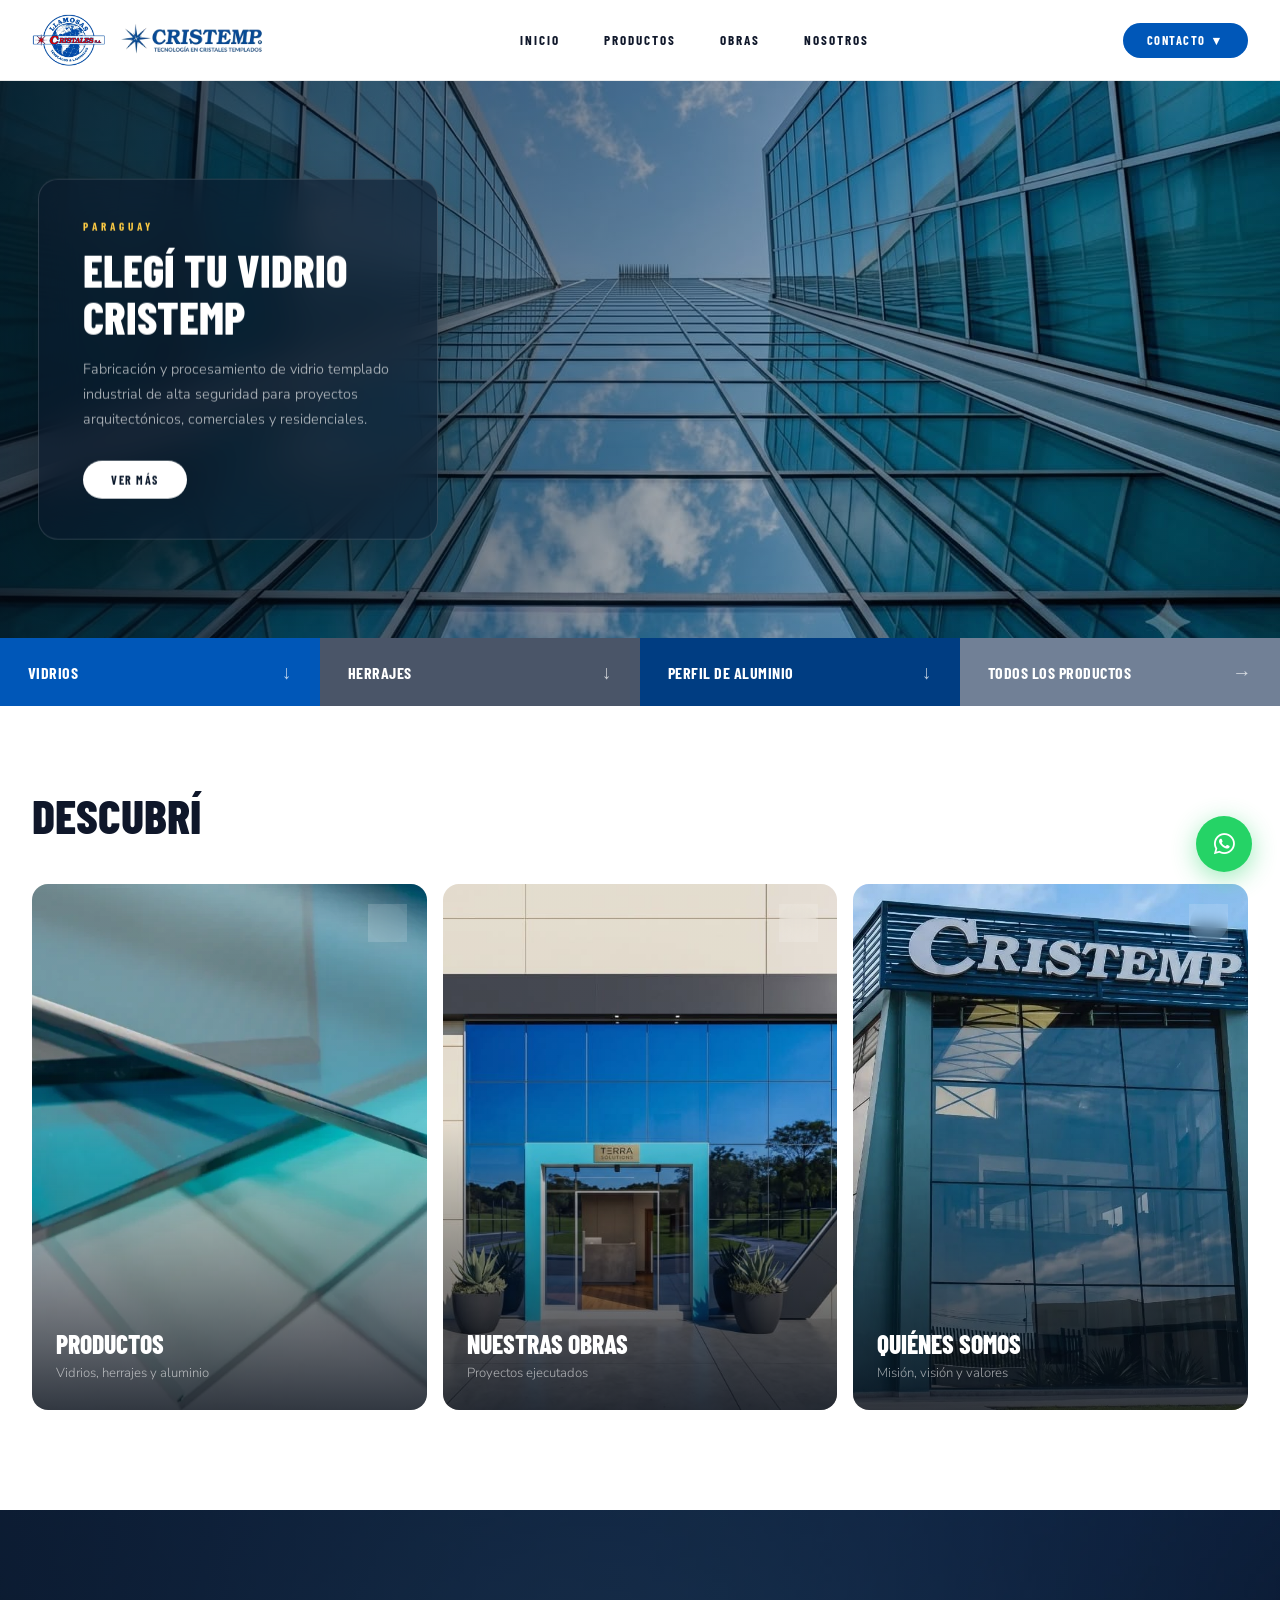
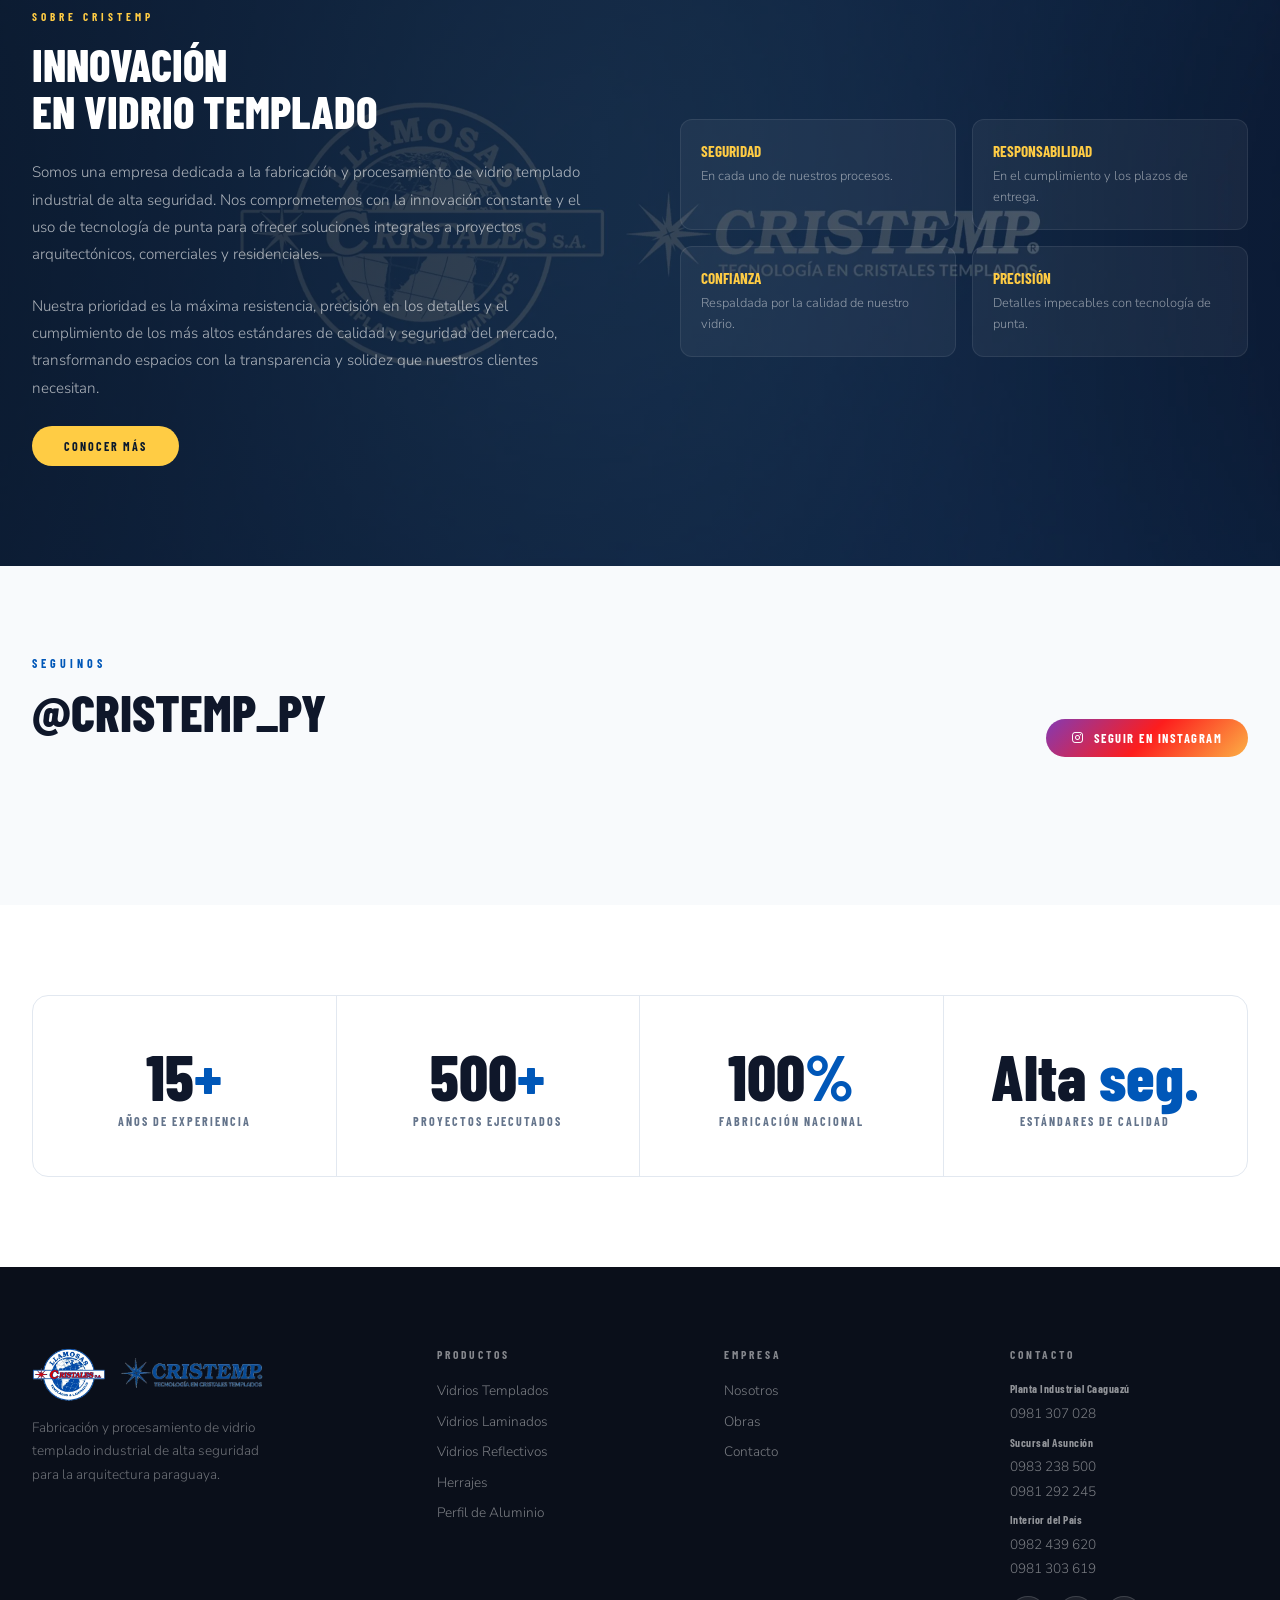
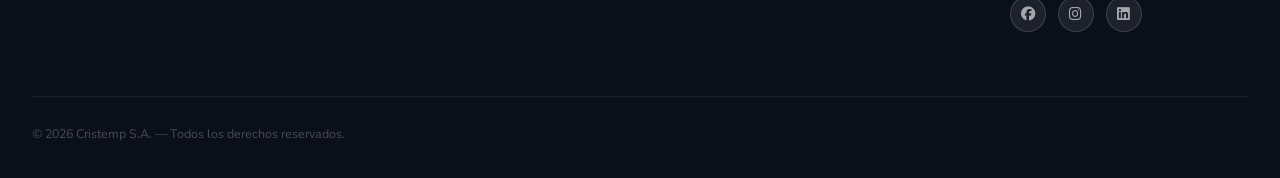
==== index.html @ 3cf850e7 "optimizacion del SEO y mejoras en la estructura del sitio web. Se han agregado archivos robots.txt y" ====
<!DOCTYPE html>
<html lang="es">

<head>
  <meta charset="UTF-8">
  <meta name="viewport" content="width=device-width, initial-scale=1.0">
  <title>Cristemp | Fábrica de Vidrio Templado en Paraguay</title>

  <!-- ═══ SEO BÁSICO ═══ -->
  <meta name="description" content="Cristemp fabrica y procesa vidrio templado industrial de alta seguridad en Paraguay. Vidrios, herrajes y perfiles de aluminio para proyectos arquitectónicos, comerciales y residenciales. Planta en Caaguazú y sucursal en Asunción.">
  <meta name="keywords" content="vidrio templado, cristales templados, vidrio de seguridad, herrajes para vidrio, perfil de aluminio, Cristemp, Caaguazú, Asunción, Paraguay">
  <meta name="author" content="Cristemp S.A.">
  <link rel="canonical" href="https://cristemp.com.py/index.html">

  <!-- ═══ OPEN GRAPH (Facebook, WhatsApp, LinkedIn) ═══ -->
  <meta property="og:type" content="website">
  <meta property="og:site_name" content="Cristemp">
  <meta property="og:title" content="Cristemp | Fábrica de Vidrio Templado en Paraguay">
  <meta property="og:description" content="Fabricación y procesamiento de vidrio templado industrial de alta seguridad para proyectos arquitectónicos, comerciales y residenciales.">
  <meta property="og:image" content="https://cristemp.com.py/images/indexCard.jpeg">
  <meta property="og:url" content="https://cristemp.com.py/index.html">
  <meta property="og:locale" content="es_PY">

  <!-- ═══ TWITTER CARD ═══ -->
  <meta name="twitter:card" content="summary_large_image">
  <meta name="twitter:title" content="Cristemp | Fábrica de Vidrio Templado en Paraguay">
  <meta name="twitter:description" content="Fabricación y procesamiento de vidrio templado industrial de alta seguridad para proyectos arquitectónicos, comerciales y residenciales.">
  <meta name="twitter:image" content="https://cristemp.com.py/images/indexCard.jpeg">

  <link rel="preconnect" href="https://fonts.googleapis.com">
  <link rel="preconnect" href="https://fonts.gstatic.com" crossorigin>
  <link
    href="https://fonts.googleapis.com/css2?family=Barlow+Condensed:wght@300;400;600;700;800&family=Nunito+Sans:wght@300;400;600&display=swap"
    rel="stylesheet">
  <link rel="stylesheet" href="css/styles.css">
  <link rel="stylesheet" href="https://cdnjs.cloudflare.com/ajax/libs/font-awesome/6.5.1/css/all.min.css">

  <link rel="icon" type="image/webp" href="images/logoOriginal.webp">

  <!-- ═══ SCHEMA.ORG — LocalBusiness ═══ -->
  <script type="application/ld+json">
  {
    "@context": "https://schema.org",
    "@type": "LocalBusiness",
    "name": "Cristemp",
    "alternateName": "Llamosas Cristales S.A.",
    "description": "Fabricación y procesamiento de vidrio templado industrial de alta seguridad para proyectos arquitectónicos, comerciales y residenciales.",
    "image": "https://cristemp.com.py/images/logoOriginal.webp",
    "url": "https://cristemp.com.py/index.html",
    "telephone": "+595981307028",
    "email": "llamosascristales@outlook.com",
    "address": {
      "@type": "PostalAddress",
      "addressLocality": "Caaguazú",
      "addressCountry": "PY"
    },
    "areaServed": "PY",
    "sameAs": [
      "https://www.facebook.com/share/1bWRRLYzb1/?mibextid=wwXlfr",
      "https://www.instagram.com/cristemp_py",
      "https://www.linkedin.com/company/cristemp/"
    ]
  }
  </script>
</head>

<body>

  <!-- ════ HEADER ════ -->
  <header class="header">
    <div class="header__inner">

      <div class="header__logos">
        <a href="index.html" class="header__logo-link">
          <img src="images/llamosas.webp" alt="Logo Cristemp Principal" class="header__logo-img">
        </a>
        <a href="index.html" class="header__logo-link">
          <img src="images/cristemp.webp" alt="Logo Cristemp Secundario" class="header__logo-img">
        </a>
      </div>

      <nav>
        <button class="nav__toggle" aria-label="Abrir menú" aria-expanded="false">☰</button>
        <ul class="nav__list">
          <li><a href="index.html" class="nav__link">Inicio</a></li>
          <li><a href="productos.html" class="nav__link">Productos</a></li>
          <li><a href="obras.html" class="nav__link">Obras</a></li>
          <li><a href="nosotros.html" class="nav__link">Nosotros</a></li>
        </ul>
      </nav>
      <div class="header__contact-group">
        <!-- Botón principal o contenedor -->
        <button class="nav__cta">Contacto ▼</button>

        <!-- Lista desplegable oculta -->
                <div class="nav__contact-dropdown nav__contact-dropdown--grouped">
          <span class="nav__contact-group-label">Planta Industrial Caaguazú</span>
          <a href="https://wa.me/595981307028?text=Hola,%20me%20pongo%20en%20contacto%20a%20trav%C3%A9s%20de%20la%20p%C3%A1gina%20web."
            target="_blank" rel="noopener">
            <i class="fab fa-whatsapp"></i> 0981 307 028
          </a>

          <span class="nav__contact-group-label">Sucursal Asunción</span>
          <a href="https://wa.me/595983238500?text=Hola,%20me%20pongo%20en%20contacto%20a%20trav%C3%A9s%20de%20la%20p%C3%A1gina%20web."
            target="_blank" rel="noopener">
            <i class="fab fa-whatsapp"></i> 0983 238 500
          </a>
          <a href="https://wa.me/595981292245?text=Hola,%20me%20pongo%20en%20contacto%20a%20trav%C3%A9s%20de%20la%20p%C3%A1gina%20web."
            target="_blank" rel="noopener">
            <i class="fab fa-whatsapp"></i> 0981 292 245
          </a>

          <span class="nav__contact-group-label">Interior del País</span>
          <a href="https://wa.me/595982439620?text=Hola,%20me%20pongo%20en%20contacto%20a%20trav%C3%A9s%20de%20la%20p%C3%A1gina%20web."
            target="_blank" rel="noopener">
            <i class="fab fa-whatsapp"></i> 0982 439 620
          </a>
          <a href="https://wa.me/595981303619?text=Hola,%20me%20pongo%20en%20contacto%20a%20trav%C3%A9s%20de%20la%20p%C3%A1gina%20web."
            target="_blank" rel="noopener">
            <i class="fab fa-whatsapp"></i> 0981 303 619
          </a>
        </div>
      </div>
    </div>
  </header>

  <!-- ════ HERO ════ -->
  <section class="hero hero--static">

    <div class="hero__picture hero__picture--desktop"
      style="background-image:url('images/indexCard.jpeg');">
    </div>
    <div class="hero__picture hero__picture--mobile" style="background-image:url('imagesObras/obras5.webp');"></div>
    <div class="hero__slide-overlay"></div>

    <!-- Card glassmorphism (solo desktop) -->
    <div class="hero__card">
      <span class="hero__card-label">Paraguay</span>
      <h1 class="hero__card-title">Elegí tu vidrio<br>Cristemp</h1>
      <p class="hero__card-desc">Fabricación y procesamiento de vidrio templado industrial de alta seguridad para
        proyectos arquitectónicos, comerciales y residenciales.</p>
      <div class="hero__card-actions">
        <a href="productos.html" class="hero__card-btn">Ver más</a>
      </div>
    </div>

    <!-- Contenido mobile: texto directo sobre la imagen, sin card -->
    <div class="hero__mobile-content">
      <span class="hero__mobile-label">Paraguay</span>
      <h1 class="hero__mobile-title">Elegí tu vidrio<br>Cristemp</h1>
      <a href="productos.html" class="hero__mobile-btn">Ver más</a>
    </div>

  </section>

  <!-- ════ BARRA DE CATEGORÍAS ════ -->
  <div class="cat-bar">
    <a href="productos.html#vidrios" class="cat-bar__item">
      <span>Vidrios</span>
      <span class="cat-bar__arrow">&#8595;</span>
    </a>
    <a href="productos.html#herrajes" class="cat-bar__item">
      <span>Herrajes</span>
      <span class="cat-bar__arrow">&#8595;</span>
    </a>
    <a href="productos.html#aluminio" class="cat-bar__item">
      <span>Perfil de Aluminio</span>
      <span class="cat-bar__arrow">&#8595;</span>
    </a>
    <a href="productos.html" class="cat-bar__item">
      <span>Todos los productos</span>
      <span class="cat-bar__arrow">&#8594;</span>
    </a>
  </div>

  <!-- ════ DESCUBRÍ ════ -->
  <section class="discover">
    <h2 class="discover__heading">Descubrí</h2>
    <div class="discover__grid">

      <a href="productos.html" class="disc-card">
        <img class="disc-card__img" src="images/productosIndex.webp" alt="Productos Cristemp" loading="lazy">
        <div class="disc-card__overlay"></div>
        <div class="disc-card__icon">↗</div>
        <div class="disc-card__body">
          <div class="disc-card__name">Productos</div>
          <div class="disc-card__sub">Vidrios, herrajes y aluminio</div>
        </div>
      </a>

      <a href="obras.html" class="disc-card">
        <img class="disc-card__img" src="images/obrasIndex.jpeg" alt="Obras ejecutadas Cristemp" loading="lazy">
        <div class="disc-card__overlay"></div>
        <div class="disc-card__icon">↗</div>
        <div class="disc-card__body">
          <div class="disc-card__name">Nuestras obras</div>
          <div class="disc-card__sub">Proyectos ejecutados</div>
        </div>
      </a>

      <a href="nosotros.html" class="disc-card">
        <img class="disc-card__img" src="images/quienesSomosIndex.jpeg" alt="Quiénes somos Cristemp" loading="lazy">
        <div class="disc-card__overlay"></div>
        <div class="disc-card__icon">↗</div>
        <div class="disc-card__body">
          <div class="disc-card__name">Quiénes somos</div>
          <div class="disc-card__sub">Misión, visión y valores</div>
        </div>
      </a>

    </div>
  </section>

  <!-- ════ QUIÉNES SOMOS ════ -->
  <section class="about-strip">
    <div class="about-strip__bg"></div>
    <div class="about-strip__overlay"></div>
    <div class="about-strip__inner">

      <div>
        <p class="about-strip__label">Sobre Cristemp</p>
        <h2 class="about-strip__title">Innovación<br>en vidrio templado</h2>
        <p class="about-strip__text">Somos una empresa dedicada a la fabricación y procesamiento de vidrio templado
          industrial de alta seguridad. Nos comprometemos con la innovación constante y el uso de tecnología de punta
          para ofrecer soluciones integrales a proyectos arquitectónicos, comerciales y residenciales.</p>
        <p class="about-strip__text">Nuestra prioridad es la máxima resistencia, precisión en los detalles y el
          cumplimiento de los más altos estándares de calidad y seguridad del mercado, transformando espacios con la
          transparencia y solidez que nuestros clientes necesitan.</p>
        <a href="nosotros.html" class="about-strip__btn">Conocer más</a>
      </div>

      <div class="about-strip__values">
        <div class="about-val">
          <div class="about-val__title">Seguridad</div>
          <div class="about-val__desc">En cada uno de nuestros procesos.</div>
        </div>
        <div class="about-val">
          <div class="about-val__title">Responsabilidad</div>
          <div class="about-val__desc">En el cumplimiento y los plazos de entrega.</div>
        </div>
        <div class="about-val">
          <div class="about-val__title">Confianza</div>
          <div class="about-val__desc">Respaldada por la calidad de nuestro vidrio.</div>
        </div>
        <div class="about-val">
          <div class="about-val__title">Precisión</div>
          <div class="about-val__desc">Detalles impecables con tecnología de punta.</div>
        </div>
      </div>

    </div>
  </section>

  <!-- ════ INSTAGRAM ════ -->
  <section class="instagram-section">
    <div class="instagram-section__header">
      <div>
        <p class="section-label">Seguinos</p>
        <h2 class="section-title">@cristemp_py</h2>
      </div>
      <a href="https://www.instagram.com/cristemp_py" target="_blank" rel="noopener" class="instagram-section__follow">
        <i class="fab fa-instagram"></i> Seguir en Instagram
      </a>
    </div>
    <div class="instagram-widget">
<behold-widget feed-id="w7SQbqYNaU3V6V3nKkkh"></behold-widget>
<script>
  (() => {
    if(window.__bhldScript)return;window.__bhldScript=true;
    const d=document,s=d.createElement("script");s.type="module";
    s.src="https://w.behold.so/widget.js";setTimeout(()=>{d.head.append(s);},0);
  })();
</script>
    </div>
  </section>

  <!-- ════ STATS ════ -->
  <section class="stats">
    <div class="stats__inner">
      <div class="stats__grid">
        <div class="stat-item">
          <div class="stat-item__num">15<span>+</span></div>
          <div class="stat-item__label">Años de experiencia</div>
        </div>
        <div class="stat-item">
          <div class="stat-item__num">500<span>+</span></div>
          <div class="stat-item__label">Proyectos ejecutados</div>
        </div>
        <div class="stat-item">
          <div class="stat-item__num">100<span>%</span></div>
          <div class="stat-item__label">Fabricación nacional</div>
        </div>
        <div class="stat-item">
          <div class="stat-item__num">Alta<span> seg.</span></div>
          <div class="stat-item__label">Estándares de calidad</div>
        </div>
      </div>
    </div>
  </section>

  <!-- ════ FOOTER ════ -->
  <footer class="footer">
    <div class="container">
      <div class="footer__top">
        <div class="footer__brand">
          <!-- LOGOS AGREGADOS Y TEXTO ANTERIOR ELIMINADO -->
          <div class="footer__logos">
            <a href="index.html" class="header__logo-link">
              <img src="images/llamosas.webp" alt="Logo Cristemp Principal" class="header__logo-img">
            </a>
            <a href="index.html" class="header__logo-link">
              <img src="images/cristemp.webp" alt="Logo Cristemp Secundario" class="header__logo-img">
            </a>
          </div>
          <p class="footer__brand-desc">Fabricación y procesamiento de vidrio templado industrial de alta seguridad para
            la arquitectura paraguaya.</p>
        </div>
        <div class="footer__col">
          <div class="footer__col-title">Productos</div>
          <ul>
            <li><a href="productos.html#vidrios">Vidrios Templados</a></li>
            <li><a href="productos.html#vidrios">Vidrios Laminados</a></li>
            <li><a href="productos.html#vidrios">Vidrios Reflectivos</a></li>
            <li><a href="productos.html#herrajes">Herrajes</a></li>
            <li><a href="productos.html#aluminio">Perfil de Aluminio</a></li>
          </ul>
        </div>
        <div class="footer__col">
          <div class="footer__col-title">Empresa</div>
          <ul>
            <li><a href="nosotros.html">Nosotros</a></li>
            <li><a href="obras.html">Obras</a></li>
            <li><a href="nosotros.html#contacto">Contacto</a></li>
          </ul>
        </div>
        <div class="footer__col">
                    <div class="footer__col-title">Contacto</div>
          <ul class="footer__contact-list">
            <li class="footer__contact-group">
              <span class="footer__contact-label">Planta Industrial Caaguazú</span>
              <a href="https://wa.me/595981307028?text=Hola,%20me%20pongo%20en%20contacto%20a%20trav%C3%A9s%20de%20la%20p%C3%A1gina%20web.%20Quisiera%20recibir%20m%C3%A1s%20informaci%C3%B3n%20sobre%20sus%20productos%20y%20servicios%20de%20vidrios%20templados"
                target="_blank" rel="noopener">0981 307 028</a>
            </li>
            <li class="footer__contact-group">
              <span class="footer__contact-label">Sucursal Asunción</span>
              <a href="https://wa.me/595983238500?text=Hola,%20me%20pongo%20en%20contacto%20a%20trav%C3%A9s%20de%20la%20p%C3%A1gina%20web.%20Quisiera%20recibir%20m%C3%A1s%20informaci%C3%B3n%20sobre%20sus%20productos%20y%20servicios%20de%20vidrios%20templados"
                target="_blank" rel="noopener">0983 238 500</a>
              <a href="https://wa.me/595981292245?text=Hola,%20me%20pongo%20en%20contacto%20a%20trav%C3%A9s%20de%20la%20p%C3%A1gina%20web.%20Quisiera%20recibir%20m%C3%A1s%20informaci%C3%B3n%20sobre%20sus%20productos%20y%20servicios%20de%20vidrios%20templados"
                target="_blank" rel="noopener">0981 292 245</a>
            </li>
            <li class="footer__contact-group">
              <span class="footer__contact-label">Interior del País</span>
              <a href="https://wa.me/595982439620?text=Hola,%20me%20pongo%20en%20contacto%20a%20trav%C3%A9s%20de%20la%20p%C3%A1gina%20web.%20Quisiera%20recibir%20m%C3%A1s%20informaci%C3%B3n%20sobre%20sus%20productos%20y%20servicios%20de%20vidrios%20templados"
                target="_blank" rel="noopener">0982 439 620</a>
              <a href="https://wa.me/595981303619?text=Hola,%20me%20pongo%20en%20contacto%20a%20trav%C3%A9s%20de%20la%20p%C3%A1gina%20web.%20Quisiera%20recibir%20m%C3%A1s%20informaci%C3%B3n%20sobre%20sus%20productos%20y%20servicios%20de%20vidrios%20templados"
                target="_blank" rel="noopener">0981 303 619</a>
            </li>
          </ul>

          <div class="footer__social">
            <a href="https://www.facebook.com/share/1bWRRLYzb1/?mibextid=wwXlfr" target="_blank" rel="noopener"
              class="social-icon">
              <i class="fab fa-facebook"></i>
            </a>
            <a href="https://www.instagram.com/cristemp_py?igsh=cDNnd2t2dG1pcGU3" target="_blank" rel="noopener"
              class="social-icon">
              <i class="fab fa-instagram"></i>
            </a>
            <a href="https://www.linkedin.com/company/cristemp/" target="_blank" rel="noopener" class="social-icon">
              <i class="fab fa-linkedin"></i>
            </a>
          </div>
        </div> <!-- CORREGIDO: Cierre correcto de footer__col -->
      </div> <!-- cierra footer__top -->
      <div class="footer__bottom">
        <span class="footer__copy">&copy; 2026 Cristemp S.A. — Todos los derechos reservados.</span>
      </div>
    </div>
  </footer>

  <a href="https://wa.me/595983109933?text=Hola,%20me%20pongo%20en%20contacto%20a%20trav%C3%A9s%20de%20la%20p%C3%A1gina%20web.%20Quisiera%20recibir%20m%C3%A1s%20informaci%C3%B3n%20sobre%20sus%20productos%20y%20servicios%20de%20vidrios%20templados"
    class="wa-float" target="_blank" rel="noopener" aria-label="Contactar por WhatsApp">
    <i class="fab fa-whatsapp"></i>
  </a>

  <script src="main.js"></script>
</body>

</html>
---- css/styles.css ----
/* ═══════════════════════════════════════════
   CRISTEMP — DESIGN TOKENS
═══════════════════════════════════════════ */
@import url('https://fonts.googleapis.com/css2?family=Barlow+Condensed:wght@300;400;600;700;800&family=Nunito+Sans:wght@300;400;600&display=swap');

:root {
  --blue: #0057B8;
  --blue-dark: #003d82;
  --blue-deep: #0b192c;
  --blue-light: #f0f5fa;
  --blue-mid: #bcd2ee;
  --red: #CC1B1B;
  --gold: #ffcc44;
  --white: #ffffff;
  --off-white: #f8fafc;
  --gray-50: #f1f5f9;
  --gray-100: #e2e8f0;
  --gray-300: #cbd5e1;
  --gray-500: #64748b;
  --gray-700: #334155;
  --ink: #0f172a;
  --f-display: 'Barlow Condensed', sans-serif;
  --f-body: 'Nunito Sans', sans-serif;
  --text-dark: #0f172a;
  --text-muted: #64748b;
  --bg-canvas: #f8fafc;
  --radius: 8px;
  --radius-lg: 16px;
  --shadow-sm: 0 2px 8px rgba(15, 23, 42, 0.04);
  --shadow-md: 0 8px 24px rgba(11, 25, 44, 0.08);
  --shadow-lg: 0 16px 48px rgba(11, 25, 44, 0.14);
  --transition: all 0.4s cubic-bezier(0.4, 0, 0.2, 1);
  --ease: cubic-bezier(0.4, 0, 0.2, 1);
  --max-w: 1400px;
  --glass-bg: rgba(11, 25, 44, 0.60);
  --glass-border: rgba(255, 255, 255, 0.15);
}

/* ═══════════════════════════════════════════
   RESET
═══════════════════════════════════════════ */
*,
*::before,
*::after {
  margin: 0;
  padding: 0;
  box-sizing: border-box;
}

html {
  scroll-behavior: smooth;
}

body {
  font-family: var(--f-body);
  color: var(--text-muted);
  background-color: var(--bg-canvas);
  -webkit-font-smoothing: antialiased;
  padding-top: 80px;
}

img {
  display: block;
  max-width: 100%;
}

a {
  text-decoration: none;
  color: inherit;
}

/* ═══════════════════════════════════════════
   LAYOUT
═══════════════════════════════════════════ */
.container {
  max-width: var(--max-w);
  margin: 0 auto;
  padding: 0 32px;
}

/* ═══════════════════════════════════════════
   HEADER
═══════════════════════════════════════════ */
.header {
  position: fixed;
  top: 0;
  left: 0;
  width: 100%;
  z-index: 1000;
  background: rgba(255, 255, 255, 0.94);
  backdrop-filter: blur(16px);
  -webkit-backdrop-filter: blur(16px);
  border-bottom: 1px solid rgba(0, 0, 0, 0.06);
  transition: var(--transition);
}

.header__inner {
  display: flex;
  align-items: center;
  justify-content: space-between;
  height: 80px;
  max-width: var(--max-w);
  margin: 0 auto;
  padding: 0 32px;
}

.header__logo {
  font-family: var(--f-display);
  font-size: 1.5rem;
  font-weight: 800;
  letter-spacing: 5px;
  color: var(--text-dark);
  text-transform: uppercase;
}

.header__logos {
  display: flex;
  align-items: center;
  gap: 15px;
}

.header__logo-img {
  max-height: 55px;
  width: auto;
  display: block;
}

.header__logo-link {
  display: inline-block;
  transition: opacity 0.3s ease;
}

.header__logo-link:hover {
  opacity: 0.8;
}

/* Nav links */
.nav__list {
  display: flex;
  gap: 44px;
  list-style: none;
}

.nav__link {
  font-family: var(--f-display);
  font-size: 0.82rem;
  font-weight: 700;
  letter-spacing: 2px;
  text-transform: uppercase;
  color: var(--text-dark);
  position: relative;
  padding-bottom: 4px;
  transition: color 0.2s;
}

.nav__link::after {
  content: '';
  position: absolute;
  bottom: 0;
  left: 0;
  width: 0;
  height: 2px;
  background: var(--blue);
  transition: width 0.35s var(--ease);
}

.nav__link:hover::after,
.nav__link--active::after {
  width: 100%;
}

.nav__link:hover {
  color: var(--blue);
}

/* CTA button */
.nav__cta {
  font-family: var(--f-display);
  font-size: 0.78rem;
  font-weight: 700;
  letter-spacing: 1.5px;
  text-transform: uppercase;
  color: var(--white);
  background: var(--blue);
  padding: 10px 24px;
  border-radius: 30px;
  transition: var(--transition);
  cursor: pointer;
  border: none;
}

.nav__cta:hover {
  background: var(--blue-dark);
  transform: translateY(-1px);
}

/* Dropdown contacto */
.header__contact-group {
  position: relative;
  display: inline-block;
}

.nav__contact-dropdown {
  display: none;
  position: absolute;
  top: calc(100% + 8px);
  right: 0;
  background: var(--white);
  border: 1px solid var(--gray-100);
  border-radius: 10px;
  box-shadow: 0 8px 24px rgba(0, 0, 0, 0.12);
  min-width: 220px;
  overflow: hidden;
  z-index: 200;
}

.header__contact-group.is-open .nav__contact-dropdown {
  display: flex;
  flex-direction: column;
}

.header__contact-group:hover .nav__contact-dropdown {
  display: flex;
  flex-direction: column;
}

.nav__contact-dropdown a {
  display: block;
  padding: 14px 20px;
  font-family: var(--f-display);
  font-size: 0.82rem;
  font-weight: 700;
  color: var(--text-dark);
  border-bottom: 1px solid var(--gray-50);
  transition: background 0.2s, color 0.2s;
}

.nav__contact-dropdown a:last-child {
  border-bottom: none;
}

.nav__contact-dropdown a:hover {
  background: var(--blue-light);
  color: var(--blue);
}

.nav__toggle {
  display: none;
  background: none;
  border: none;
  cursor: pointer;
  font-size: 1.4rem;
  color: var(--text-dark);
}

/* ═══════════════════════════════════════════
   SECCIÓN LABELS / TÍTULOS GENERALES
═══════════════════════════════════════════ */
.section-label {
  font-family: var(--f-display);
  font-size: 0.75rem;
  font-weight: 700;
  letter-spacing: 4px;
  text-transform: uppercase;
  color: var(--blue);
  margin-bottom: 16px;
}

.section-title {
  font-family: var(--f-display);
  font-size: clamp(2rem, 4vw, 3.4rem);
  font-weight: 800;
  text-transform: uppercase;
  color: var(--text-dark);
  line-height: 1.0;
  margin-bottom: 20px;
}

/* ═══════════════════════════════════════════
   HERO — FULLSCREEN (index.html)
═══════════════════════════════════════════ */
.hero {
  position: relative;
  height: 100vh;
  min-height: 580px;
  overflow: hidden;
  background: var(--blue-deep);
}

/* ── HERO ESTÁTICO (sin carrusel) — más bajo, imagen fija ── */
.hero--static {
  height: 62vh;
  min-height: 420px;
  max-height: 620px;
}

.hero__picture {
  position: absolute;
  inset: 0;
  width: 100%;
  height: 100%;
  background-size: cover;
  background-repeat: no-repeat;
}

/* Desktop: fachada de vidrio de alto impacto */
.hero__picture--desktop {
  display: block;
  background-position: center 40%;
}

/* Mobile: oculto por defecto, se activa en la media query de abajo */
.hero__picture--mobile {
  display: none;
}

.hero__track {
  position: absolute;
  inset: 0;
}

.hero__slide {
  position: absolute;
  inset: 0;
  opacity: 0;
  transition: opacity 1.1s ease;
}

.hero__slide.is-active {
  opacity: 1;
}

.hero__slide-img {
  width: 100%;
  height: 100%;
  object-fit: cover;
  object-position: center;
  transform: scale(1.06);
  transition: transform 8s ease;
  display: block;
}

.hero__slide.is-active .hero__slide-img {
  transform: scale(1);
}

.hero__slide-overlay {
  position: absolute;
  inset: 0;
  background: linear-gradient(105deg, rgba(5, 13, 24, 0.72) 0%, rgba(5, 13, 24, 0.35) 55%, rgba(5, 13, 24, 0.08) 100%);
}

/* Card glassmorphism */
.hero__card {
  position: absolute;
  left: clamp(12px, 3vw, 48px);
  top: 50%;
  transform: translateY(-50%);
  z-index: 10;
  background: rgba(11, 25, 44, 0.58);
  backdrop-filter: blur(22px);
  -webkit-backdrop-filter: blur(22px);
  border: 1px solid rgba(255, 255, 255, 0.14);
  border-radius: 20px;
  padding: 40px 44px;
  max-width: 400px;
  width: calc(100% - 24px);
  box-shadow: 0 24px 60px rgba(0, 0, 0, 0.30);
}

.hero__card-label {
  font-family: var(--f-display);
  font-size: 0.7rem;
  font-weight: 700;
  letter-spacing: 4px;
  text-transform: uppercase;
  color: var(--gold);
  margin-bottom: 14px;
  display: block;
}

.hero__card-title {
  font-family: var(--f-display);
  font-size: clamp(2rem, 4vw, 2.8rem);
  font-weight: 800;
  line-height: 1.05;
  text-transform: uppercase;
  color: var(--white);
  margin-bottom: 16px;
}

.hero__card-desc {
  font-size: 0.9rem;
  font-weight: 300;
  line-height: 1.75;
  color: rgba(255, 255, 255, 0.72);
  margin-bottom: 28px;
}

.hero__card-actions {
  display: flex;
  gap: 12px;
  align-items: center;
  flex-wrap: wrap;
}

/* Contenido mobile: oculto por defecto, se activa en @media max-width 768px */
.hero__mobile-content {
  display: none;
}

.hero__card-btn {
  font-family: var(--f-display);
  font-size: 0.75rem;
  font-weight: 700;
  letter-spacing: 1.5px;
  text-transform: uppercase;
  color: var(--blue-deep);
  background: var(--white);
  padding: 12px 28px;
  border-radius: 30px;
  text-decoration: none;
  transition: all 0.3s ease;
  white-space: nowrap;
}

.hero__card-btn:hover {
  background: var(--gold);
  transform: translateY(-2px);
}

.hero__arrows {
  display: flex;
  gap: 8px;
}

.hero__arrow {
  width: 40px;
  height: 40px;
  border-radius: 50%;
  border: 1.5px solid rgba(255, 255, 255, 0.35);
  background: rgba(255, 255, 255, 0.08);
  color: var(--white);
  font-size: 1rem;
  cursor: pointer;
  display: flex;
  align-items: center;
  justify-content: center;
  transition: all 0.25s ease;
}

.hero__arrow:hover {
  background: rgba(255, 255, 255, 0.20);
  border-color: rgba(255, 255, 255, 0.70);
}

.hero__dots {
  position: absolute;
  bottom: clamp(100px, 16vh, 160px);
  left: clamp(24px, 6vw, 100px);
  display: flex;
  gap: 8px;
  z-index: 11;
}

.hero__dot {
  width: 7px;
  height: 7px;
  border-radius: 50%;
  background: rgba(255, 255, 255, 0.30);
  border: none;
  cursor: pointer;
  padding: 0;
  transition: all 0.35s ease;
}

.hero__dot.is-active {
  background: var(--white);
  width: 24px;
  border-radius: 4px;
}

/* ═══════════════════════════════════════════
   CAT BAR (index)
═══════════════════════════════════════════ */
.cat-bar {
  display: grid;
  grid-template-columns: repeat(4, 1fr);
  position: relative;
  z-index: 5;
}

.cat-bar__item {
  display: flex;
  align-items: center;
  justify-content: space-between;
  padding: 22px 28px;
  text-decoration: none;
  font-family: var(--f-display);
  font-size: 1rem;
  font-weight: 700;
  letter-spacing: 0.03em;
  text-transform: uppercase;
  color: var(--white);
  position: relative;
  overflow: hidden;
  transition: filter 0.25s ease;
}

.cat-bar__item::after {
  content: '';
  position: absolute;
  inset: 0;
  background: rgba(255, 255, 255, 0);
  transition: background 0.25s ease;
}

.cat-bar__item:hover::after {
  background: rgba(255, 255, 255, 0.12);
}

.cat-bar__item:nth-child(1) {
  background: #0057B8;
}

.cat-bar__item:nth-child(2) {
  background: #4a5568;
}

.cat-bar__item:nth-child(3) {
  background: #003d82;
}

.cat-bar__item:nth-child(4) {
  background: #718096;
}

.cat-bar__arrow {
  font-size: 1.2rem;
  opacity: 0.7;
}

/* ═══════════════════════════════════════════
   DISCOVER (index)
═══════════════════════════════════════════ */
.discover {
  padding: 80px 0 100px;
  background: var(--white);
}

.discover__heading {
  font-family: var(--f-display);
  font-size: clamp(2rem, 4vw, 3rem);
  font-weight: 800;
  text-transform: uppercase;
  color: var(--text-dark);
  margin-bottom: 40px;
  padding: 0 32px;
  max-width: var(--max-w);
  margin-left: auto;
  margin-right: auto;
}

.discover__grid {
  display: grid;
  grid-template-columns: repeat(3, 1fr);
  gap: 16px;
  max-width: var(--max-w);
  margin: 0 auto;
  padding: 0 32px;
}

.disc-card {
  position: relative;
  aspect-ratio: 3/4;
  border-radius: 16px;
  overflow: hidden;
  cursor: pointer;
  text-decoration: none;
  display: block;
  background: var(--gray-100);
}

.disc-card__img {
  width: 100%;
  height: 100%;
  object-fit: cover;
  transition: transform 0.7s ease;
  display: block;
}

.disc-card:hover .disc-card__img {
  transform: scale(1.05);
}

.disc-card__overlay {
  position: absolute;
  inset: 0;
  background: linear-gradient(0deg, rgba(5, 13, 24, 0.82) 0%, rgba(5, 13, 24, 0.05) 55%);
}

.disc-card__icon {
  position: absolute;
  top: 20px;
  right: 20px;
  width: 38px;
  height: 38px;
  border-radius: 50%;
  background: rgba(255, 255, 255, 0.15);
  backdrop-filter: blur(8px);
  border: 1px solid rgba(255, 255, 255, 0.25);
  display: flex;
  align-items: center;
  justify-content: center;
  font-size: 1rem;
  color: var(--white);
  transition: background 0.25s ease;
}

.disc-card:hover .disc-card__icon {
  background: rgba(255, 255, 255, 0.30);
}

.disc-card__body {
  position: absolute;
  bottom: 0;
  padding: 28px 24px;
}

.disc-card__name {
  font-family: var(--f-display);
  font-size: 1.6rem;
  font-weight: 800;
  text-transform: uppercase;
  color: var(--white);
  line-height: 1.1;
  margin-bottom: 6px;
}

.disc-card__sub {
  font-size: 0.82rem;
  font-weight: 300;
  color: rgba(255, 255, 255, 0.60);
}

/* ═══════════════════════════════════════════
   ABOUT STRIP (index)
═══════════════════════════════════════════ */
.about-strip {
  padding: 100px 0;
  background: var(--blue-deep);
  position: relative;
  overflow: hidden;
}

.about-strip__bg {
  position: absolute;
  inset: 0;
  background-image: url('/images/cristemp_index.webp');
  background-size: cover;
  background-position: center;
  opacity: 0.55;
}

.about-strip__overlay {
  position: absolute;
  inset: 0;
  background: linear-gradient(105deg, rgba(11, 25, 44, 0.80) 0%, rgba(11, 25, 44, 0.55) 55%, rgba(11, 25, 44, 0.35) 100%);
}

.about-strip__inner {
  max-width: var(--max-w);
  margin: 0 auto;
  padding: 0 32px;
  display: grid;
  grid-template-columns: 1fr 1fr;
  gap: 80px;
  align-items: center;
  position: relative;
  z-index: 1;
}

.about-strip__label {
  font-family: var(--f-display);
  font-size: 0.7rem;
  font-weight: 700;
  letter-spacing: 4px;
  text-transform: uppercase;
  color: var(--gold);
  margin-bottom: 18px;
}

.about-strip__title {
  font-family: var(--f-display);
  font-size: clamp(2rem, 3.5vw, 3rem);
  font-weight: 800;
  text-transform: uppercase;
  color: var(--white);
  line-height: 1.05;
  margin-bottom: 24px;
}

.about-strip__text {
  font-size: 0.95rem;
  font-weight: 300;
  line-height: 1.8;
  color: rgba(255, 255, 255, 0.65);
  margin-bottom: 24px;
}

.about-strip__btn {
  display: inline-block;
  font-family: var(--f-display);
  font-size: 0.75rem;
  font-weight: 700;
  letter-spacing: 2px;
  text-transform: uppercase;
  color: var(--blue-deep);
  background: var(--gold);
  padding: 13px 32px;
  border-radius: 30px;
  text-decoration: none;
  transition: all 0.3s ease;
}

.about-strip__btn:hover {
  background: var(--white);
  transform: translateY(-2px);
}

.about-strip__values {
  display: grid;
  grid-template-columns: 1fr 1fr;
  gap: 16px;
}

.about-val {
  background: rgba(255, 255, 255, 0.05);
  border: 1px solid rgba(255, 255, 255, 0.08);
  border-radius: 12px;
  padding: 22px 20px;
  transition: all 0.3s ease;
}

.about-val:hover {
  background: rgba(255, 255, 255, 0.08);
  border-color: rgba(255, 204, 68, 0.30);
}

.about-val__title {
  font-family: var(--f-display);
  font-size: 0.95rem;
  font-weight: 700;
  text-transform: uppercase;
  color: var(--gold);
  margin-bottom: 6px;
}

.about-val__desc {
  font-size: 0.8rem;
  font-weight: 300;
  line-height: 1.6;
  color: rgba(255, 255, 255, 0.50);
}

/* ═══════════════════════════════════════════
   OBRAS HOME (index — preview 3 cards)
═══════════════════════════════════════════ */
.obras-home {
  padding: 100px 0;
  background: var(--off-white);
}

.obras-home__header {
  max-width: var(--max-w);
  margin: 0 auto;
  padding: 0 32px;
  display: flex;
  justify-content: space-between;
  align-items: flex-end;
  margin-bottom: 48px;
}

.obras-grid {
  max-width: var(--max-w);
  margin: 0 auto;
  padding: 0 32px;
  display: grid;
  grid-template-columns: repeat(3, 1fr);
  gap: 20px;
}

.obras-grid--2 {
  grid-template-columns: repeat(2, 1fr);
  max-width: 1100px;
  gap: 28px;
}

.obra-card--feat {
  aspect-ratio: 4/5;
  border-radius: 20px;
  box-shadow: var(--shadow-md);
  transition: transform 0.45s ease, box-shadow 0.45s ease;
}

.obra-card--feat:hover {
  transform: translateY(-8px);
  box-shadow: 0 24px 60px rgba(11, 25, 44, 0.22);
}

.obra-card--feat .obra-card__overlay {
  background: linear-gradient(0deg, rgba(5, 13, 24, 0.92) 0%, rgba(5, 13, 24, 0.15) 45%, rgba(5, 13, 24, 0.05) 65%);
}

.obra-card--feat .obra-card__body {
  padding: 32px 28px;
  width: 100%;
}

.obra-card__index {
  position: absolute;
  top: 22px;
  left: 22px;
  z-index: 2;
  font-family: var(--f-display);
  font-size: 0.72rem;
  font-weight: 700;
  letter-spacing: 2px;
  color: var(--white);
  background: rgba(255, 255, 255, 0.14);
  backdrop-filter: blur(8px);
  border: 1px solid rgba(255, 255, 255, 0.28);
  padding: 6px 13px;
  border-radius: 20px;
}

.obra-card--feat .obra-card__title {
  font-size: 1.9rem;
  margin-bottom: 10px;
}

.obra-card__link {
  display: inline-flex;
  align-items: center;
  gap: 7px;
  font-family: var(--f-display);
  font-size: 0.75rem;
  font-weight: 700;
  letter-spacing: 2px;
  text-transform: uppercase;
  color: var(--gold);
  opacity: 0;
  transform: translateY(6px);
  transition: opacity 0.35s ease, transform 0.35s ease;
}

.obra-card--feat:hover .obra-card__link {
  opacity: 1;
  transform: translateY(0);
}

.obra-card__link i {
  transition: transform 0.35s ease;
}

.obra-card--feat:hover .obra-card__link i {
  transform: translateX(4px);
}

.obra-card {
  position: relative;
  border-radius: 16px;
  overflow: hidden;
  aspect-ratio: 3/4;
  background: var(--gray-100);
  cursor: pointer;
}

.obra-card__img {
  width: 100%;
  height: 100%;
  object-fit: cover;
  display: block;
  transition: transform 0.7s ease;
}

.obra-card:hover .obra-card__img {
  transform: scale(1.05);
}

.obra-card__overlay {
  position: absolute;
  inset: 0;
  background: linear-gradient(0deg, rgba(5, 13, 24, 0.85) 0%, transparent 55%);
}

.obra-card__body {
  position: absolute;
  bottom: 0;
  padding: 24px 20px;
}

.obra-card__location {
  font-family: var(--f-display);
  font-size: 0.68rem;
  font-weight: 700;
  letter-spacing: 2.5px;
  text-transform: uppercase;
  color: var(--gold);
  margin-bottom: 4px;
  display: block;
}

.obra-card__title {
  font-family: var(--f-display);
  font-size: 1.4rem;
  font-weight: 800;
  text-transform: uppercase;
  color: var(--white);
  line-height: 1.1;
}

.obra-card__sub {
  font-size: 0.78rem;
  font-weight: 300;
  color: rgba(255, 255, 255, 0.55);
  margin-top: 4px;
}

/* ═══════════════════════════════════════════
   STATS (index)
═══════════════════════════════════════════ */
.stats {
  padding: 90px 0;
  background: var(--white);
}

.stats__inner {
  max-width: var(--max-w);
  margin: 0 auto;
  padding: 0 32px;
}

.stats__grid {
  display: grid;
  grid-template-columns: repeat(4, 1fr);
  border: 1px solid var(--gray-100);
  border-radius: 16px;
  overflow: hidden;
}

.stat-item {
  padding: 48px 36px;
  border-right: 1px solid var(--gray-100);
  text-align: center;
}

.stat-item:last-child {
  border-right: none;
}

.stat-item__num {
  font-family: var(--f-display);
  font-size: clamp(2.8rem, 5vw, 4rem);
  font-weight: 800;
  color: var(--text-dark);
  line-height: 1;
  margin-bottom: 6px;
}

.stat-item__num span {
  color: var(--blue);
}

.stat-item__label {
  font-family: var(--f-display);
  font-size: 0.75rem;
  font-weight: 700;
  letter-spacing: 2px;
  text-transform: uppercase;
  color: var(--gray-500);
}

/* ═══════════════════════════════════════════
   PAGE HERO (productos / obras / nosotros)
═══════════════════════════════════════════ */
.page-hero {
  position: relative;
  height: 520px;
  overflow: hidden;
  background: var(--blue-deep);
}

.page-hero__img {
  width: 100%;
  height: 100%;
  object-fit: cover;
  opacity: 0.55;
  object-position: center 70%;
}

.page-hero__content {
  position: absolute;
  inset: 0;
  display: flex;
  flex-direction: column;
  justify-content: flex-end;
  padding: 0 80px 72px;
}

.page-hero__label {
  font-family: var(--f-display);
  font-size: 0.75rem;
  font-weight: 700;
  letter-spacing: 4px;
  text-transform: uppercase;
  color: var(--gold);
  margin-bottom: 12px;
}

.page-hero__title {
  font-family: var(--f-display);
  font-size: clamp(2.5rem, 5vw, 4.5rem);
  font-weight: 800;
  text-transform: uppercase;
  color: var(--white);
  line-height: 0.95;
}

.page-hero__subtitle {
  font-family: var(--f-body);
  font-size: clamp(0.95rem, 1.4vw, 1.15rem);
  font-weight: 400;
  color: rgba(255, 255, 255, 0.72);
  margin-top: 16px;
  max-width: 480px;
}

/* ═══════════════════════════════════════════
   NOSOTROS — INTRO
═══════════════════════════════════════════ */
.nosotros-intro {
  padding: 100px 0;
  background: var(--white);
}

.nosotros-intro__grid {
  display: grid;
  grid-template-columns: 1fr 1fr;
  gap: 80px;
  align-items: center;
}

.nosotros-intro__text p {
  font-size: 1rem;
  font-weight: 300;
  line-height: 1.8;
  color: var(--text-muted);
  margin-bottom: 20px;
}

.intro-label {
  font-family: var(--f-display);
  font-size: 0.85rem;
  letter-spacing: 1px;
  text-transform: uppercase;
  color: var(--text-dark);
}

.nosotros-intro__img-wrap {
  position: relative;
  border-radius: var(--radius-lg);
  overflow: hidden;
  aspect-ratio: 4/5;
}

.nosotros-intro__img {
  width: 100%;
  height: 100%;
  object-fit: cover;
}

.nosotros-intro__img-wrap::before {
  content: '';
  position: absolute;
  top: -16px;
  right: -16px;
  bottom: 16px;
  left: 16px;
  border: 2px solid var(--blue-mid);
  border-radius: var(--radius-lg);
  z-index: -1;
}

/* ═══════════════════════════════════════════
   NOSOTROS — CTA
═══════════════════════════════════════════ */
.nosotros-cta {
  padding: 120px 0;
  background: var(--blue-deep);
  text-align: center;
}

.nosotros-cta .container {
  max-width: var(--max-w);
  margin: 0 auto;
  padding: 0 32px;
}

.nosotros-cta__title {
  font-family: var(--f-display);
  font-size: clamp(2.2rem, 4.5vw, 4rem);
  font-weight: 800;
  text-transform: uppercase;
  color: var(--white);
  line-height: 1.05;
  max-width: 700px;
  margin: 0 auto 32px;
}

.nosotros-cta__title span {
  color: var(--gold);
}

.nosotros-cta__btn {
  display: inline-block;
  font-family: var(--f-display);
  font-size: 0.82rem;
  font-weight: 700;
  letter-spacing: 2px;
  text-transform: uppercase;
  color: var(--blue-deep);
  background: var(--gold);
  padding: 16px 44px;
  border-radius: 30px;
  transition: var(--transition);
}

.nosotros-cta__btn:hover {
  background: var(--white);
  transform: translateY(-2px);
}

/* ═══════════════════════════════════════════
   BOTONES GENERALES
═══════════════════════════════════════════ */
.btn {
  display: inline-block;
  font-family: var(--f-display);
  font-size: 0.8rem;
  font-weight: 700;
  letter-spacing: 2px;
  text-transform: uppercase;
  padding: 13px 32px;
  border-radius: 30px;
  transition: var(--transition);
  cursor: pointer;
  border: none;
}

.btn--primary {
  background: var(--blue);
  color: var(--white);
}

.btn--primary:hover {
  background: var(--blue-dark);
  transform: translateY(-2px);
}

.btn--outline-dark {
  background: transparent;
  color: var(--text-dark);
  border: 2px solid var(--text-dark);
}

.btn--outline-dark:hover {
  background: var(--text-dark);
  color: var(--white);
}

.btn--outline-white {
  background: transparent;
  color: var(--white);
  border: 2px solid rgba(255, 255, 255, 0.50);
}

.btn--outline-white:hover {
  background: var(--white);
  color: var(--blue-deep);
}

/* ═══════════════════════════════════════════
   FOOTER
═══════════════════════════════════════════ */
.footer {
  background: #0a0f1a;
  padding: 80px 0 36px;
  color: rgba(255, 255, 255, 0.40);
  font-size: 0.85rem;
}

.footer__top {
  display: grid;
  grid-template-columns: 1.5fr 1fr 1fr 1fr;
  gap: 48px;
  margin-bottom: 64px;
}

.footer__logos {
  display: flex;
  align-items: center;
  gap: 15px;
  margin-bottom: 14px;
}

.footer__brand-name {
  font-family: var(--f-display);
  font-size: 1.4rem;
  font-weight: 800;
  letter-spacing: 4px;
  color: var(--white);
  margin-bottom: 14px;
}

.footer__brand-desc {
  font-size: 0.85rem;
  font-weight: 300;
  line-height: 1.7;
  max-width: 240px;
  color: rgba(255, 255, 255, 0.40);
}

.footer__col-title {
  font-family: var(--f-display);
  font-size: 0.72rem;
  font-weight: 700;
  letter-spacing: 3px;
  text-transform: uppercase;
  color: rgba(255, 255, 255, 0.50);
  margin-bottom: 20px;
}

.footer__col ul {
  list-style: none;
  display: flex;
  flex-direction: column;
  gap: 10px;
}

.footer__col ul li {
  line-height: 1.5;
}

.footer__col ul a {
  color: rgba(255, 255, 255, 0.45);
  font-size: 0.85rem;
  font-weight: 300;
  transition: color 0.2s;
}

.footer__col ul a:hover {
  color: var(--white);
}

.footer__col ul strong {
  color: rgba(255, 255, 255, 0.45);
  font-size: 0.78rem;
}

.footer__contact-list {
  gap: 16px;
}

.footer__contact-group {
  display: flex;
  flex-direction: column;
  gap: 4px;
}

.footer__contact-label {
  font-family: var(--f-display);
  font-size: 0.7rem;
  font-weight: 700;
  letter-spacing: 0.5px;
  color: rgba(255, 255, 255, 0.55);
  margin-bottom: 2px;
}

.footer__bottom {
  border-top: 1px solid rgba(255, 255, 255, 0.06);
  padding-top: 28px;
  display: flex;
  justify-content: space-between;
  align-items: center;
}

.footer__copy {
  font-size: 0.78rem;
  color: rgba(255, 255, 255, 0.25);
}

/* Social icons — visibles sobre fondo oscuro */
.footer__social {
  display: flex;
  gap: 12px;
  margin-top: 16px;
}

.social-icon {
  width: 36px;
  height: 36px;
  border-radius: 50%;
  background: rgba(255, 255, 255, 0.08);
  border: 1px solid rgba(255, 255, 255, 0.15);
  display: flex;
  align-items: center;
  justify-content: center;
  color: rgba(255, 255, 255, 0.60);
  font-size: 0.9rem;
  text-decoration: none;
  transition: all 0.25s ease;
}

.social-icon:hover {
  background: rgba(255, 255, 255, 0.18);
  color: var(--white);
  border-color: rgba(255, 255, 255, 0.35);
}

/* ═══════════════════════════════════════════
   WHATSAPP FLOTANTE
═══════════════════════════════════════════ */
.wa-float {
  position: fixed;
  bottom: 28px;
  right: 28px;
  z-index: 999;
  display: flex;
  align-items: center;
  justify-content: center;
  width: 56px;
  height: 56px;
  background: #25D366;
  color: var(--white);
  text-decoration: none;
  border-radius: 50%;
  font-size: 1.5rem;
  box-shadow: 0 6px 24px rgba(37, 211, 102, 0.45);
  transition: all 0.3s ease;
}

.wa-float span:not(.wa-float__icon) {
  display: none;
}

.wa-float:hover {
  background: #1ebe5a;
  transform: translateY(-3px) scale(1.05);
  box-shadow: 0 10px 32px rgba(37, 211, 102, 0.55);
}

/* ═══════════════════════════════════════════
   RESPONSIVE
═══════════════════════════════════════════ */
@media (max-width: 1200px) {
  .stats__grid {
    grid-template-columns: repeat(2, 1fr);
  }

  .stat-item:nth-child(2) {
    border-right: none;
  }

  .stat-item:nth-child(3),
  .stat-item:nth-child(4) {
    border-top: 1px solid var(--gray-100);
  }
}

@media (max-width: 1024px) {
  .about-strip__inner {
    grid-template-columns: 1fr;
    gap: 48px;
  }

  .obras-grid {
    grid-template-columns: repeat(2, 1fr);
  }

  .cat-bar {
    grid-template-columns: repeat(2, 1fr);
  }

  .nosotros-intro__grid {
    grid-template-columns: 1fr;
    gap: 48px;
  }

  .footer__top {
    grid-template-columns: 1fr 1fr;
    gap: 32px;
  }
}

@media (max-width: 768px) {
  body {
    padding-top: 70px;
  }

  .header__inner {
    height: 70px;
    padding: 0 20px;
  }

  .nav__list {
    display: none;
    position: fixed;
    top: 70px;
    left: 0;
    right: 0;
    background: var(--white);
    flex-direction: column;
    gap: 0;
    padding: 20px 0;
    border-top: 1px solid var(--gray-100);
    box-shadow: var(--shadow-md);
  }

  .nav__list.is-open {
    display: flex;
  }

  .nav__list li {
    padding: 14px 32px;
    border-bottom: 1px solid var(--gray-50);
  }

  .nav__cta {
    display: none;
  }

  .nav__toggle {
    display: block;
  }

  /* ── HERO MOBILE: obra real fullscreen, texto flotando abajo sin card ── */
  .hero--static {
    height: 57vh;
    min-height: 560px;
    max-height: 780px;
    overflow: hidden;
    position: relative;
  }

  .hero__picture--desktop {
    display: none;
  }

  .hero__picture--mobile {
    display: block;
    position: absolute;
    inset: 0;
    background-position: center 30%;
  }

  .hero__slide-overlay {
    position: absolute;
    inset: 0;
    background: linear-gradient(180deg,
        rgba(5, 13, 24, 0.10) 0%,
        rgba(5, 13, 24, 0.05) 35%,
        rgba(5, 13, 24, 0.55) 75%,
        rgba(5, 13, 24, 0.88) 100%);
  }

  /* Card de desktop: oculta en mobile, se usa el bloque nuevo de abajo */
  .hero__card {
    display: none;
  }

  /* Contenido mobile: texto directo sobre la imagen */
  .hero__mobile-content {
    display: flex;
    position: absolute;
    left: 0;
    right: 0;
    bottom: 0;
    z-index: 10;
    padding: 0 24px 40px;
    flex-direction: column;
    align-items: flex-start;
  }

  .hero__mobile-label {
    font-family: var(--f-display);
    font-size: 0.7rem;
    font-weight: 700;
    letter-spacing: 3px;
    text-transform: uppercase;
    color: var(--gold);
    margin-bottom: 10px;
  }

  .hero__mobile-title {
    font-family: var(--f-display);
    font-size: 2.2rem;
    font-weight: 800;
    line-height: 1.05;
    text-transform: uppercase;
    color: var(--white);
    text-shadow: 0 2px 12px rgba(0, 0, 0, 0.4);
    margin-bottom: 20px;
  }

  .hero__mobile-btn {
    display: inline-block;
    font-family: var(--f-display);
    font-size: 0.78rem;
    font-weight: 700;
    letter-spacing: 1.5px;
    text-transform: uppercase;
    color: var(--blue-deep);
    background: var(--white);
    padding: 13px 30px;
    border-radius: 30px;
    text-decoration: none;
  }

  .cat-bar {
    grid-template-columns: repeat(2, 1fr);
  }

  .cat-bar__item {
    padding: 18px;
    font-size: 0.85rem;
  }

  .discover__heading {
    padding: 0 20px;
    margin-bottom: 28px;
  }

  .discover__grid {
    grid-template-columns: 1fr 1fr;
    padding: 0 20px;
    gap: 12px;
  }

  .disc-card {
    aspect-ratio: 2/3;
  }

  .obras-home__header {
    padding: 0 20px;
    flex-direction: column;
    align-items: flex-start;
    gap: 16px;
  }

  .obras-grid,
  .obras-grid--2 {
    padding: 0 20px;
    grid-template-columns: 1fr;
  }

  .about-strip__inner {
    padding: 0 20px;
  }

  .stats__inner {
    padding: 0 20px;
  }

  .stats__grid {
    grid-template-columns: 1fr 1fr;
  }

  .stat-item {
    padding: 32px 20px;
  }

  .page-hero__content {
    padding: 0 24px 48px;
  }

  .footer__top {
    grid-template-columns: 1fr;
  }

  .footer__bottom {
    flex-direction: column;
    gap: 12px;
    text-align: center;
  }

  .container {
    padding: 0 20px;
  }

  .about-strip__bg {
    background-image: url('/images/cristemp_index_mobile.webp');
  }

  @media (max-width: 480px) {
    .cat-bar {
      grid-template-columns: 1fr 1fr;
    }

    .discover__grid {
      grid-template-columns: 1fr;
    }

    .disc-card {
      aspect-ratio: 4/3;
    }

    .stats__grid {
      grid-template-columns: 1fr;
    }

    .stat-item {
      border-right: none;
      border-bottom: 1px solid var(--gray-100);
    }
  }

  @media (prefers-reduced-motion: reduce) {

    *,
    *::before,
    *::after {
      transition: none !important;
      animation: none !important;
    }
  }
}

/* ═══════════════════════════════════════════
   NOSOTROS — VIDEO PRODUCCIÓN
═══════════════════════════════════════════ */
  .video-section {
    padding: 100px 0;
    background: var(--blue-deep);
    position: relative;
    overflow: hidden;
  }

  .video-section__inner {
    max-width: 1100px;
    margin: 0 auto;
    padding: 0 32px;
  }

  .video-section__header {
    text-align: center;
    margin-bottom: 52px;
  }

  .video-section__header .section-label {
    color: var(--gold);
  }

  .video-section__header .section-title {
    color: var(--white);
    margin-bottom: 16px;
  }

  .video-section__desc {
    font-size: 1rem;
    font-weight: 300;
    line-height: 1.7;
    color: rgba(255, 255, 255, 0.60);
    max-width: 520px;
    margin: 0 auto;
  }

  .video-section__player {
    border-radius: 16px;
    overflow: hidden;
    box-shadow: 0 24px 64px rgba(0, 0, 0, 0.50);
    background: #000;
    position: relative;
  }

  .video-section__player video {
    width: 100%;
    display: block;
    max-height: 620px;
    object-fit: cover;
  }

  /* ═══════════════════════════════════════════
   NOSOTROS — VALORES
═══════════════════════════════════════════ */
  .valores {
    padding: 100px 0;
    background: var(--off-white);
  }

  .valores .container {
    max-width: 1400px;
    margin: 0 auto;
    padding: 0 32px;
  }

  .valores__grid {
    display: grid;
    grid-template-columns: repeat(3, 1fr);
    gap: 24px;
    margin-top: 56px;
  }

  .valor-card {
    background: var(--white);
    border-radius: 16px;
    padding: 36px 32px;
    border: 1px solid var(--gray-100);
    transition: all 0.35s ease;
  }

  .valor-card:hover {
    border-color: var(--blue-mid);
    box-shadow: 0 12px 32px rgba(0, 87, 184, 0.08);
    transform: translateY(-4px);
  }

  .valor-card__icon {
    font-size: 1.8rem;
    margin-bottom: 16px;
  }

  .valor-card__title {
    font-family: var(--f-display);
    font-size: 1.05rem;
    font-weight: 800;
    text-transform: uppercase;
    color: var(--text-dark);
    margin-bottom: 10px;
  }

  .valor-card__desc {
    font-size: 0.88rem;
    font-weight: 300;
    line-height: 1.7;
    color: var(--text-muted);
  }

  /* ═══════════════════════════════════════════
   NOSOTROS — UBICACIONES
═══════════════════════════════════════════ */
  .ubicaciones {
    padding: 100px 0;
    background: var(--white);
  }

  .ubicaciones .container {
    max-width: 1400px;
    margin: 0 auto;
    padding: 0 32px;
  }

  .ubicaciones__header {
    margin-bottom: 64px;
  }

  .loc-card {
    display: grid;
    grid-template-columns: 1fr 1fr;
    gap: 0;
    border-radius: 20px;
    overflow: hidden;
    border: 1px solid var(--gray-100);
    margin-bottom: 40px;
    box-shadow: 0 4px 20px rgba(11, 25, 44, 0.06);
  }

  .loc-card:last-child {
    margin-bottom: 0;
  }

  .loc-card:nth-child(even) .loc-card__info {
    order: 2;
  }

  .loc-card:nth-child(even) .loc-card__media {
    order: 1;
  }

  .loc-card--wip {
    opacity: 0.92;
  }

  .loc-card__info {
    padding: 52px 48px;
    display: flex;
    flex-direction: column;
    justify-content: space-between;
    background: var(--white);
  }

  .loc-card__badge {
    display: inline-flex;
    align-items: center;
    gap: 7px;
    font-family: var(--f-display);
    font-size: 0.68rem;
    font-weight: 700;
    letter-spacing: 3px;
    text-transform: uppercase;
    padding: 6px 14px;
    border-radius: 20px;
    margin-bottom: 24px;
    width: fit-content;
  }

  .loc-card__badge--office {
    background: #e8f0fb;
    color: var(--blue);
  }

  .loc-card__badge--plant {
    background: #e8f5ee;
    color: #0a7a4a;
  }

  .loc-card__badge--wip {
    background: #fff8e1;
    color: #b8860b;
  }

  .loc-card__badge-dot {
    width: 7px;
    height: 7px;
    border-radius: 50%;
    background: currentColor;
    flex-shrink: 0;
  }

  .loc-card__city {
    font-family: var(--f-display);
    font-size: clamp(2rem, 3.5vw, 3rem);
    font-weight: 800;
    text-transform: uppercase;
    color: var(--text-dark);
    line-height: 1.0;
    margin-bottom: 8px;
  }

  .loc-card__type {
    font-family: var(--f-display);
    font-size: 0.9rem;
    font-weight: 600;
    text-transform: uppercase;
    letter-spacing: 0.08em;
    color: var(--text-muted);
    margin-bottom: 20px;
  }

  .loc-card__desc {
    font-size: 0.9rem;
    font-weight: 300;
    line-height: 1.75;
    color: var(--text-muted);
    margin-bottom: 28px;
    flex: 1;
  }

  .loc-card__address {
    display: flex;
    align-items: flex-start;
    gap: 10px;
    font-size: 0.85rem;
    font-weight: 400;
    color: var(--gray-700);
    margin-bottom: 24px;
    line-height: 1.5;
  }

  .loc-card__address-icon {
    font-size: 1.1rem;
    flex-shrink: 0;
    margin-top: 1px;
  }

  .loc-card__map-link {
    display: inline-flex;
    align-items: center;
    gap: 8px;
    font-family: var(--f-display);
    font-size: 0.75rem;
    font-weight: 700;
    letter-spacing: 2px;
    text-transform: uppercase;
    color: var(--blue);
    text-decoration: none;
    transition: gap 0.2s, color 0.2s;
  }

  .loc-card__map-link:hover {
    color: var(--blue-dark);
    gap: 12px;
  }

  .loc-card__media {
    display: grid;
    grid-template-rows: 400px;
  }

  .loc-card__photos {
    display: grid;
    grid-template-columns: 1fr 1fr;
    height: 400px;
  }

  .loc-card__photo {
    position: relative;
    overflow: hidden;
    background: var(--gray-100);
    height: 400px;
  }

  .loc-card__photo img {
    width: 100%;
    height: 100%;
    object-fit: cover;
    object-position: center center;
    transition: transform 0.6s ease;
  }

  .loc-card:hover .loc-card__photo img {
    transform: scale(1.04);
  }

  .loc-card__map {
    position: relative;
    overflow: hidden;
  }

  .loc-card__map iframe {
    width: 100%;
    height: 100%;
    border: none;
    display: block;
    min-height: 200px;
  }

  .loc-card__wip-badge {
    position: absolute;
    top: 16px;
    right: 16px;
    background: rgba(184, 134, 11, 0.90);
    color: var(--white);
    font-family: var(--f-display);
    font-size: 0.65rem;
    font-weight: 700;
    letter-spacing: 2px;
    text-transform: uppercase;
    padding: 6px 12px;
    border-radius: 20px;
    backdrop-filter: blur(4px);
  }

  /* ═══════════════════════════════════════════
   NOSOTROS — CONTACTO
═══════════════════════════════════════════ */
  .contact-section {
    padding: 100px 0;
    background: var(--off-white);
  }

  .contact-section .container {
    max-width: 1400px;
    margin: 0 auto;
    padding: 0 32px;
  }

  .contact-grid {
    display: grid;
    grid-template-columns: 1fr 1.4fr;
    gap: 80px;
    align-items: start;
    margin-top: 56px;
  }

  .contact-info__item {
    display: flex;
    flex-direction: column;
    gap: 4px;
    padding: 22px 0;
    border-bottom: 1px solid var(--gray-100);
  }

  .contact-info__label {
    font-family: var(--f-display);
    font-size: 0.68rem;
    font-weight: 700;
    letter-spacing: 2.5px;
    text-transform: uppercase;
    color: var(--blue);
  }

  .contact-info__value {
    font-size: 0.95rem;
    font-weight: 300;
    color: var(--text-dark);
  }

  .contact-form {
    display: flex;
    flex-direction: column;
    gap: 18px;
  }

  .form-field {
    display: flex;
    flex-direction: column;
    gap: 7px;
  }

  .form-field label {
    font-family: var(--f-display);
    font-size: 0.68rem;
    font-weight: 700;
    letter-spacing: 2px;
    text-transform: uppercase;
    color: var(--gray-700);
  }

  .form-field input,
  .form-field textarea,
  .form-field select {
    padding: 13px 16px;
    border: 1.5px solid var(--gray-100);
    border-radius: var(--radius);
    font-family: var(--f-body);
    font-size: 0.9rem;
    color: var(--text-dark);
    background: var(--white);
    transition: border-color 0.2s;
    outline: none;
  }

  .form-field input:focus,
  .form-field textarea:focus,
  .form-field select:focus {
    border-color: var(--blue);
  }

  .form-field textarea {
    resize: vertical;
    min-height: 120px;
  }

  .form-row {
    display: grid;
    grid-template-columns: 1fr 1fr;
    gap: 14px;
  }

  /* ═══════════════════════════════════════════
   PRODUCTOS — PAGE HERO
═══════════════════════════════════════════ */
  .prod-hero {
    position: relative;
    height: 56vh;
    min-height: 380px;
    overflow: hidden;
    background: var(--blue-deep);
  }

  .prod-hero__img {
    position: absolute;
    inset: 0;
    width: 100%;
    height: 100%;
    object-fit: cover;
    opacity: 0.45;
    object-position: center 60%;
  }

  .prod-hero__overlay {
    position: absolute;
    inset: 0;
    background: linear-gradient(180deg, rgba(5, 13, 24, 0.30) 0%, rgba(5, 13, 24, 0.85) 100%);
  }

  .prod-hero__content {
    position: absolute;
    inset: 0;
    display: flex;
    flex-direction: column;
    justify-content: flex-end;
    padding: 0 clamp(24px, 6vw, 80px) 64px;
    max-width: var(--max-w);
    margin: 0 auto;
  }

  .prod-hero__label {
    font-family: var(--f-display);
    font-size: 0.75rem;
    font-weight: 700;
    letter-spacing: 4px;
    text-transform: uppercase;
    color: var(--gold);
    margin-bottom: 14px;
  }

  .prod-hero__title {
    font-family: var(--f-display);
    font-size: clamp(2.6rem, 6vw, 5rem);
    font-weight: 800;
    text-transform: uppercase;
    color: var(--white);
    line-height: 0.95;
    margin-bottom: 18px;
  }

  .prod-hero__desc {
    font-size: 1rem;
    font-weight: 300;
    line-height: 1.7;
    color: rgba(255, 255, 255, 0.70);
    max-width: 560px;
  }

  /* Línea de categorías sticky bajo el hero */
  .prod-nav {
    position: sticky;
    top: 80px;
    z-index: 90;
    background: rgba(255, 255, 255, 0.96);
    backdrop-filter: blur(12px);
    -webkit-backdrop-filter: blur(12px);
    border-bottom: 1px solid var(--gray-100);
  }

  .prod-nav__inner {
    max-width: var(--max-w);
    margin: 0 auto;
    padding: 0 clamp(24px, 6vw, 80px);
    display: flex;
    gap: 8px;
    overflow-x: auto;
    scrollbar-width: none;
  }

  .prod-nav__inner::-webkit-scrollbar {
    display: none;
  }

  .prod-nav__item {
    font-family: var(--f-display);
    font-size: 0.8rem;
    font-weight: 700;
    letter-spacing: 1px;
    text-transform: uppercase;
    color: var(--text-muted);
    padding: 20px 18px;
    white-space: nowrap;
    text-decoration: none;
    position: relative;
    transition: color 0.25s;
  }

  .prod-nav__item::after {
    content: '';
    position: absolute;
    bottom: 0;
    left: 18px;
    right: 18px;
    height: 3px;
    background: var(--blue);
    transform: scaleX(0);
    transition: transform 0.3s ease;
  }

  .prod-nav__item:hover {
    color: var(--text-dark);
  }

  .prod-nav__item.is-active {
    color: var(--blue);
  }

  .prod-nav__item.is-active::after {
    transform: scaleX(1);
  }

  /* ═══════════════════════════════════════════
   PRODUCTOS — FEATURE BLOCKS
═══════════════════════════════════════════ */
  .feature {
    position: relative;
    min-height: 88vh;
    display: grid;
    grid-template-columns: 1fr 1fr;
    align-items: stretch;
    border-bottom: 1px solid var(--gray-100);
    overflow: hidden;
  }

  .feature:nth-child(even) .feature__media {
    order: 2;
  }

  .feature:nth-child(even) .feature__info {
    order: 1;
  }

  .feature__media {
    position: relative;
    overflow: hidden;
    background: var(--gray-100);
    min-height: 420px;
  }

  .feature__media img {
    width: 100%;
    height: 100%;
    object-fit: cover;
    display: block;
    transform: scale(1.08);
    transition: transform 1.2s cubic-bezier(0.16, 1, 0.3, 1);
  }

  .feature.is-visible .feature__media img {
    transform: scale(1);
  }

  .feature__media-tag {
    position: absolute;
    top: 32px;
    left: 32px;
    font-family: var(--f-display);
    font-size: 0.68rem;
    font-weight: 700;
    letter-spacing: 3px;
    text-transform: uppercase;
    color: var(--white);
    background: rgba(11, 25, 44, 0.55);
    backdrop-filter: blur(8px);
    padding: 8px 18px;
    border-radius: 30px;
    border: 1px solid rgba(255, 255, 255, 0.18);
    z-index: 2;
  }

  .feature__info {
    display: flex;
    flex-direction: column;
    justify-content: center;
    padding: clamp(48px, 6vw, 100px);
    background: var(--white);
    position: relative;
  }

  .feature__index {
    font-family: var(--f-display);
    font-size: 5.5rem;
    font-weight: 800;
    color: var(--gray-50);
    line-height: 1;
    position: absolute;
    top: 24px;
    right: clamp(24px, 5vw, 64px);
    z-index: 0;
    user-select: none;
  }

  .feature__eyebrow {
    font-family: var(--f-display);
    font-size: 0.72rem;
    font-weight: 700;
    letter-spacing: 3px;
    text-transform: uppercase;
    color: var(--blue);
    margin-bottom: 16px;
    opacity: 0;
    transform: translateY(16px);
    transition: opacity 0.7s ease, transform 0.7s ease;
  }

  .feature__title {
    font-family: var(--f-display);
    font-size: clamp(2.2rem, 4.5vw, 3.6rem);
    font-weight: 800;
    text-transform: uppercase;
    color: var(--text-dark);
    line-height: 1.0;
    margin-bottom: 24px;
    opacity: 0;
    transform: translateY(20px);
    transition: opacity 0.7s 0.1s ease, transform 0.7s 0.1s ease;
  }

  .feature__desc {
    font-size: 1.02rem;
    font-weight: 300;
    line-height: 1.85;
    color: var(--text-muted);
    max-width: 460px;
    margin-bottom: 36px;
    opacity: 0;
    transform: translateY(20px);
    transition: opacity 0.7s 0.2s ease, transform 0.7s 0.2s ease;
  }

  .feature__actions {
    display: flex;
    align-items: center;
    gap: 24px;
    opacity: 0;
    transform: translateY(20px);
    transition: opacity 0.7s 0.3s ease, transform 0.7s 0.3s ease;
  }

  .feature.is-visible .feature__eyebrow,
  .feature.is-visible .feature__title,
  .feature.is-visible .feature__desc,
  .feature.is-visible .feature__actions {
    opacity: 1;
    transform: translateY(0);
  }

  .feature__btn {
    display: inline-flex;
    align-items: center;
    gap: 10px;
    font-family: var(--f-display);
    font-size: 0.78rem;
    font-weight: 700;
    letter-spacing: 1.5px;
    text-transform: uppercase;
    color: var(--white);
    background: var(--blue);
    padding: 14px 32px;
    border-radius: 30px;
    text-decoration: none;
    transition: all 0.3s ease;
  }

  .feature__btn:hover {
    background: var(--blue-dark);
    transform: translateY(-2px);
    gap: 14px;
  }

  .feature__wa {
    display: inline-flex;
    align-items: center;
    gap: 8px;
    font-family: var(--f-display);
    font-size: 0.75rem;
    font-weight: 700;
    letter-spacing: 1px;
    text-transform: uppercase;
    color: var(--text-dark);
    text-decoration: none;
    transition: color 0.25s;
  }

  .feature__wa i {
    color: #25D366;
    font-size: 1.1rem;
  }

  .feature__wa:hover {
    color: var(--blue);
  }

  /* ═══════════════════════════════════════════
   PRODUCTOS — CTA FINAL
═══════════════════════════════════════════ */
  .prod-cta {
    padding: 110px 0;
    background: var(--blue-deep);
    text-align: center;
  }

  .prod-cta .container {
    max-width: var(--max-w);
    margin: 0 auto;
    padding: 0 32px;
  }

  .prod-cta__title {
    font-family: var(--f-display);
    font-size: clamp(2rem, 4vw, 3.6rem);
    font-weight: 800;
    text-transform: uppercase;
    color: var(--white);
    line-height: 1.05;
    max-width: 680px;
    margin: 0 auto 32px;
  }

  .prod-cta__title span {
    color: var(--gold);
  }

  .prod-cta__btn {
    display: inline-block;
    font-family: var(--f-display);
    font-size: 0.8rem;
    font-weight: 700;
    letter-spacing: 2px;
    text-transform: uppercase;
    color: var(--blue-deep);
    background: var(--gold);
    padding: 15px 40px;
    border-radius: 30px;
    text-decoration: none;
    transition: all 0.3s ease;
  }

  .prod-cta__btn:hover {
    background: var(--white);
    transform: translateY(-2px);
  }

  /* ═══════════════════════════════════════════
   OBRAS — GALERÍA CON OVERLAYS
═══════════════════════════════════════════ */
  .obras-section {
    padding: 100px 0 120px;
    background: #fdfdfd;
  }

  .obras-section__header {
    max-width: 1400px;
    margin: 0 auto 64px;
    padding: 0 32px;
    text-align: center;
  }

  .gallery {
    max-width: 1100px;
    margin: 0 auto;
    padding: 0 20px;
    display: flex;
    flex-direction: column;
    gap: 100px;
  }

  .gallery__item {
    position: relative;
    border-radius: 16px;
    cursor: pointer;
    background: var(--white);
    box-shadow: 0 15px 35px rgba(0, 0, 0, 0.05);
    overflow: hidden;
    opacity: 0;
    transform: translateY(60px);
    transition: opacity 0.8s ease-out, transform 0.8s ease-out, box-shadow 0.4s ease;
  }

  .gallery__item.reveal-active {
    opacity: 1;
    transform: translateY(0);
  }

  .gallery__item:hover {
    box-shadow: 0 25px 50px rgba(0, 0, 0, 0.15);
  }

  .gallery__item img {
    width: 100%;
    height: auto;
    display: block;
    transition: transform 0.7s cubic-bezier(0.2, 1, 0.3, 1);
  }

  .gallery__item:hover img {
    transform: scale(1.02);
  }

  /* Obra 5 (obras5.webp) es vertical — limitamos su altura para que no domine la galería */
  .gallery__item:nth-child(5) img {
    height: 900px;
    object-fit: cover;
    object-position: center 25%;
  }

  .gallery__item::after {
    content: '';
    position: absolute;
    inset: 0;
    background: linear-gradient(to top, rgba(0, 0, 0, 0.85) 0%, rgba(0, 0, 0, 0.2) 40%, rgba(0, 0, 0, 0) 100%);
    opacity: 0.7;
    transition: opacity 0.4s ease;
    pointer-events: none;
  }

  .gallery__item:hover::after {
    opacity: 0.9;
  }

  .gallery__item-info {
    position: absolute;
    bottom: 0;
    left: 0;
    width: 100%;
    padding: 40px;
    z-index: 2;
    color: #fff;
    transform: translateY(15px);
    transition: transform 0.5s cubic-bezier(0.2, 1, 0.3, 1);
    pointer-events: none;
  }

  .gallery__item:hover .gallery__item-info {
    transform: translateY(0);
  }

  .gallery__item-info h3 {
    font-family: 'Barlow Condensed', sans-serif;
    font-size: 2.4rem;
    font-weight: 700;
    text-transform: uppercase;
    letter-spacing: 1px;
    margin-bottom: 8px;
    line-height: 1.1;
    text-shadow: 0 2px 4px rgba(0, 0, 0, 0.5);
  }

  .gallery__item-info p {
    font-family: 'Nunito Sans', sans-serif;
    font-size: 1.1rem;
    font-weight: 300;
    opacity: 0.9;
    margin-bottom: 0;
    display: flex;
    align-items: center;
    gap: 10px;
  }

  .gallery__item-info p::before {
    content: '';
    display: block;
    width: 30px;
    height: 1px;
    background-color: #fff;
  }

  /* ── LIGHTBOX ── */
  .lightbox {
    position: fixed;
    inset: 0;
    background: rgba(5, 13, 24, 0.96);
    z-index: 2000;
    display: none;
    align-items: center;
    justify-content: center;
    padding: 32px;
  }

  .lightbox.is-open {
    display: flex;
  }

  .lightbox__img-wrap {
    position: relative;
    max-width: 1100px;
    width: 100%;
  }

  .lightbox__img {
    width: 100%;
    max-height: 85vh;
    object-fit: contain;
    display: block;
    border-radius: 8px;
  }

  .lightbox__counter {
    text-align: center;
    margin-top: 14px;
    font-family: 'Barlow Condensed', sans-serif;
    font-size: 1rem;
    font-weight: 700;
    letter-spacing: 2px;
    color: rgba(255, 255, 255, 0.40);
  }

  .lightbox__btn,
  .lightbox__close {
    position: absolute;
    width: 50px;
    height: 50px;
    border-radius: 50%;
    background: rgba(255, 255, 255, 0.10);
    border: 1.5px solid rgba(255, 255, 255, 0.25);
    color: #fff;
    font-size: 1.2rem;
    cursor: pointer;
    display: flex;
    align-items: center;
    justify-content: center;
    transition: background 0.25s, transform 0.2s;
  }

  .lightbox__btn:hover,
  .lightbox__close:hover {
    background: rgba(255, 255, 255, 0.22);
    transform: scale(1.1);
  }

  .lightbox__btn {
    top: 50%;
    transform: translateY(-50%);
  }

  .lightbox__btn--prev {
    left: -70px;
  }

  .lightbox__btn--next {
    right: -70px;
  }

  .lightbox__close {
    top: -60px;
    right: 0;
  }

  /* ═══════════════════════════════════════════
   RESPONSIVE — SECCIONES DE PÁGINAS INTERNAS
═══════════════════════════════════════════ */
  @media (max-width: 1024px) {
    .valores__grid {
      grid-template-columns: repeat(2, 1fr);
    }

    .loc-card {
      grid-template-columns: 1fr;
    }

    .loc-card:nth-child(even) .loc-card__info {
      order: 1;
    }

    .loc-card:nth-child(even) .loc-card__media {
      order: 2;
    }

    .loc-card__media {
      min-height: 360px;
    }

    .contact-grid {
      grid-template-columns: 1fr;
      gap: 48px;
    }

    .feature {
      grid-template-columns: 1fr;
      min-height: auto;
    }

    .feature:nth-child(even) .feature__media,
    .feature:nth-child(even) .feature__info {
      order: initial;
    }

    .feature__media {
      min-height: 380px;
    }

    .feature__info {
      padding: 56px 32px;
    }

    .feature__index {
      font-size: 4rem;
    }
  }

  @media (max-width: 768px) {
    .video-section {
      padding: 64px 0;
    }

    .video-section__inner {
      padding: 0 20px;
    }

    .video-section__header {
      margin-bottom: 36px;
    }

    .valores__grid {
      grid-template-columns: 1fr;
    }

    .loc-card__info {
      padding: 32px 24px;
    }

    .form-row {
      grid-template-columns: 1fr;
    }

    .ubicaciones .container,
    .valores .container,
    .contact-section .container {
      padding: 0 20px;
    }

    .prod-hero {
      height: 48vh;
      min-height: 320px;
    }

    .prod-hero__content {
      padding: 0 20px 40px;
    }

    .prod-nav {
      top: 70px;
    }

    .prod-nav__inner {
      padding: 0 16px;
    }

    .prod-nav__item {
      padding: 16px 14px;
      font-size: 0.74rem;
    }

    .feature__media {
      min-height: 300px;
    }

    .feature__info {
      padding: 44px 24px;
    }

    .feature__index {
      display: none;
    }

    .feature__media-tag {
      top: 20px;
      left: 20px;
    }

    .feature__actions {
      flex-direction: column;
      align-items: flex-start;
      gap: 16px;
    }

    .gallery {
      gap: 60px;
      padding: 0 16px;
    }

    .gallery__item-info {
      padding: 25px;
    }

    .gallery__item-info h3 {
      font-size: 1.8rem;
    }

    .gallery__item:nth-child(5) img {
      height: 620px;
    }

    .lightbox {
      padding: 16px;
    }

    .lightbox__btn--prev {
      left: 8px;
    }

    .lightbox__btn--next {
      right: 8px;
    }
  }

  /* ═══════════════════════════════════════════
   INSTAGRAM SECTION
═══════════════════════════════════════════ */
  .instagram-section {
    padding: 90px 0 100px;
    background: var(--off-white);
  }

  .instagram-section__header {
    max-width: var(--max-w);
    margin: 0 auto 48px;
    padding: 0 32px;
    display: flex;
    justify-content: space-between;
    align-items: flex-end;
  }

  .instagram-section__follow {
    display: inline-flex;
    align-items: center;
    gap: 9px;
    font-family: var(--f-display);
    font-size: 0.78rem;
    font-weight: 700;
    letter-spacing: 1.5px;
    text-transform: uppercase;
    color: var(--white);
    background: linear-gradient(135deg, #833ab4 0%, #fd1d1d 50%, #fcb045 100%);
    padding: 12px 26px;
    border-radius: 30px;
    text-decoration: none;
    transition: opacity 0.25s, transform 0.25s;
    flex-shrink: 0;
  }

  .instagram-section__follow:hover {
    opacity: 0.85;
    transform: translateY(-2px);
  }

  .instagram-widget {
    max-width: var(--max-w);
    margin: 0 auto;
    padding: 0 32px;
  }

  @media (max-width: 768px) {
    .instagram-section {
      padding: 60px 0 80px;
    }

    .instagram-section__header {
      flex-direction: column;
      align-items: flex-start;
      gap: 16px;
      padding: 0 20px;
      margin-bottom: 36px;
    }

    .instagram-widget {
      padding: 0 20px;
    }
  }
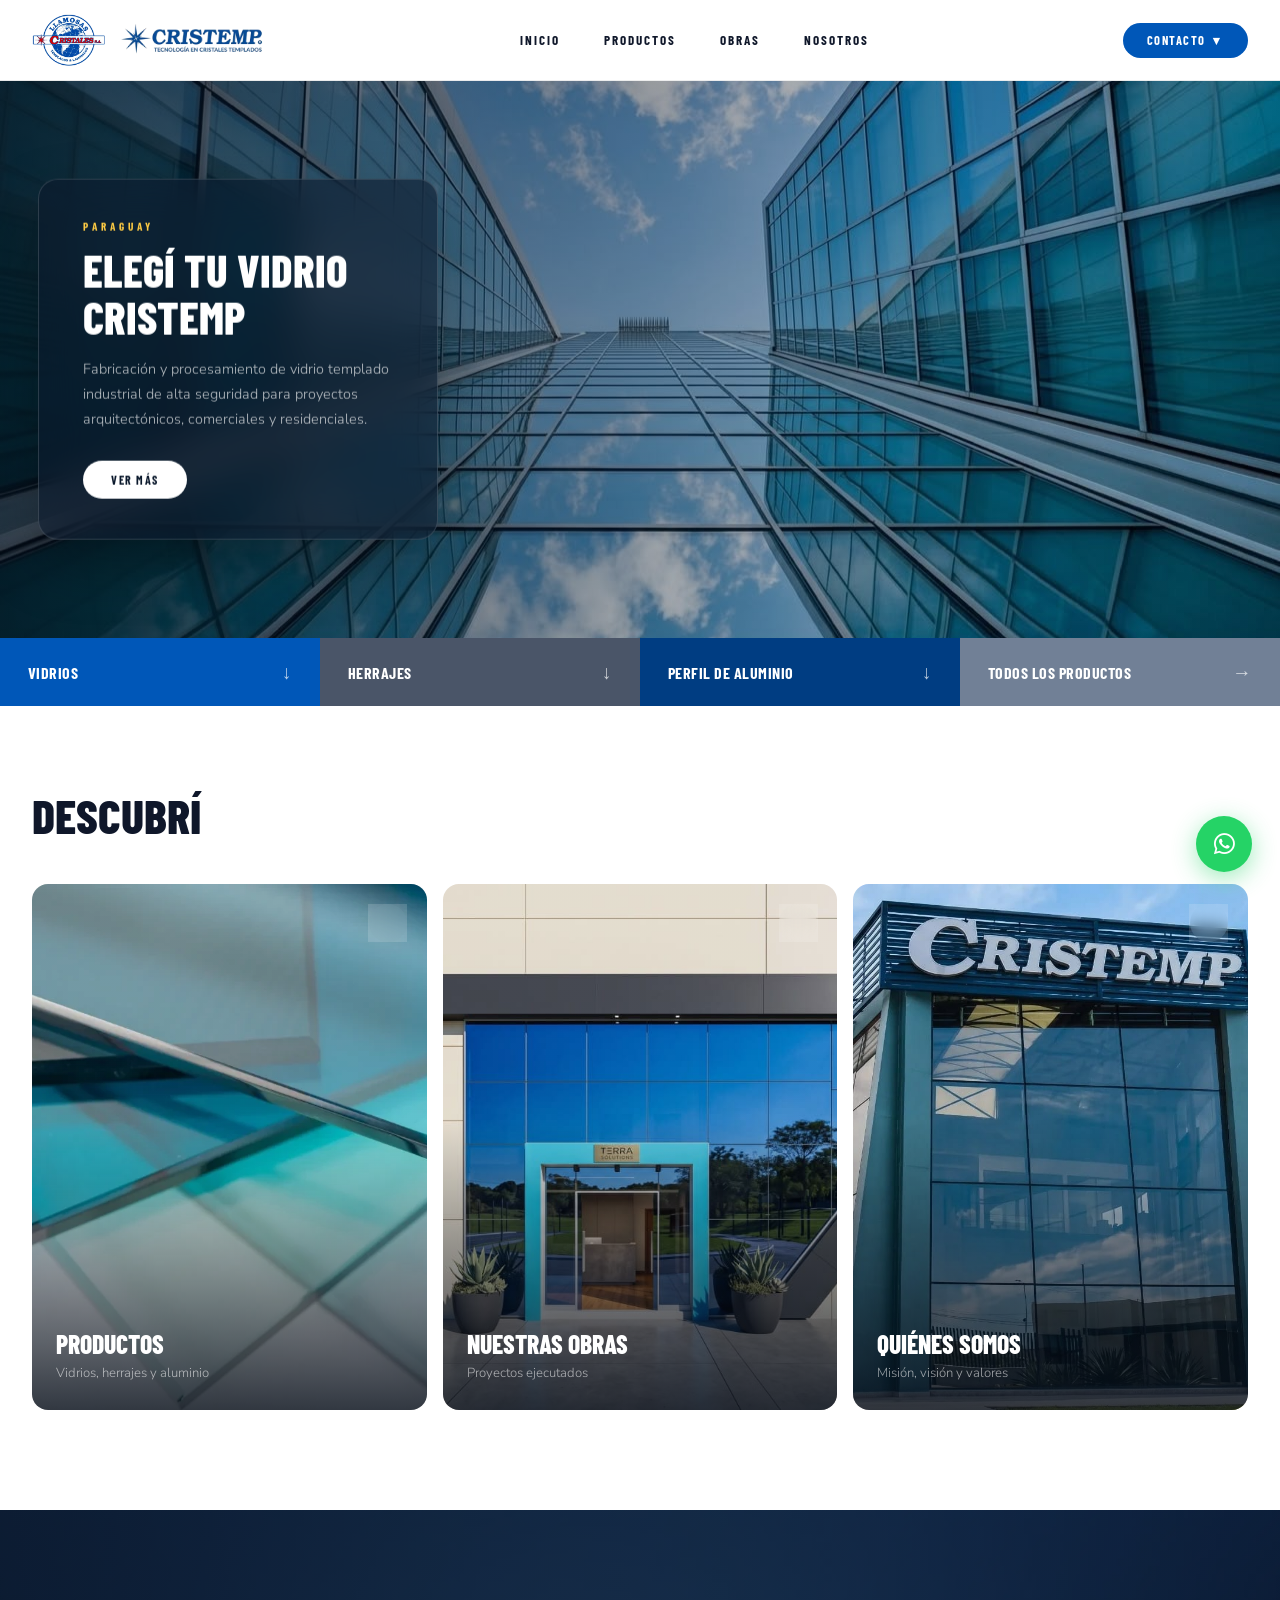
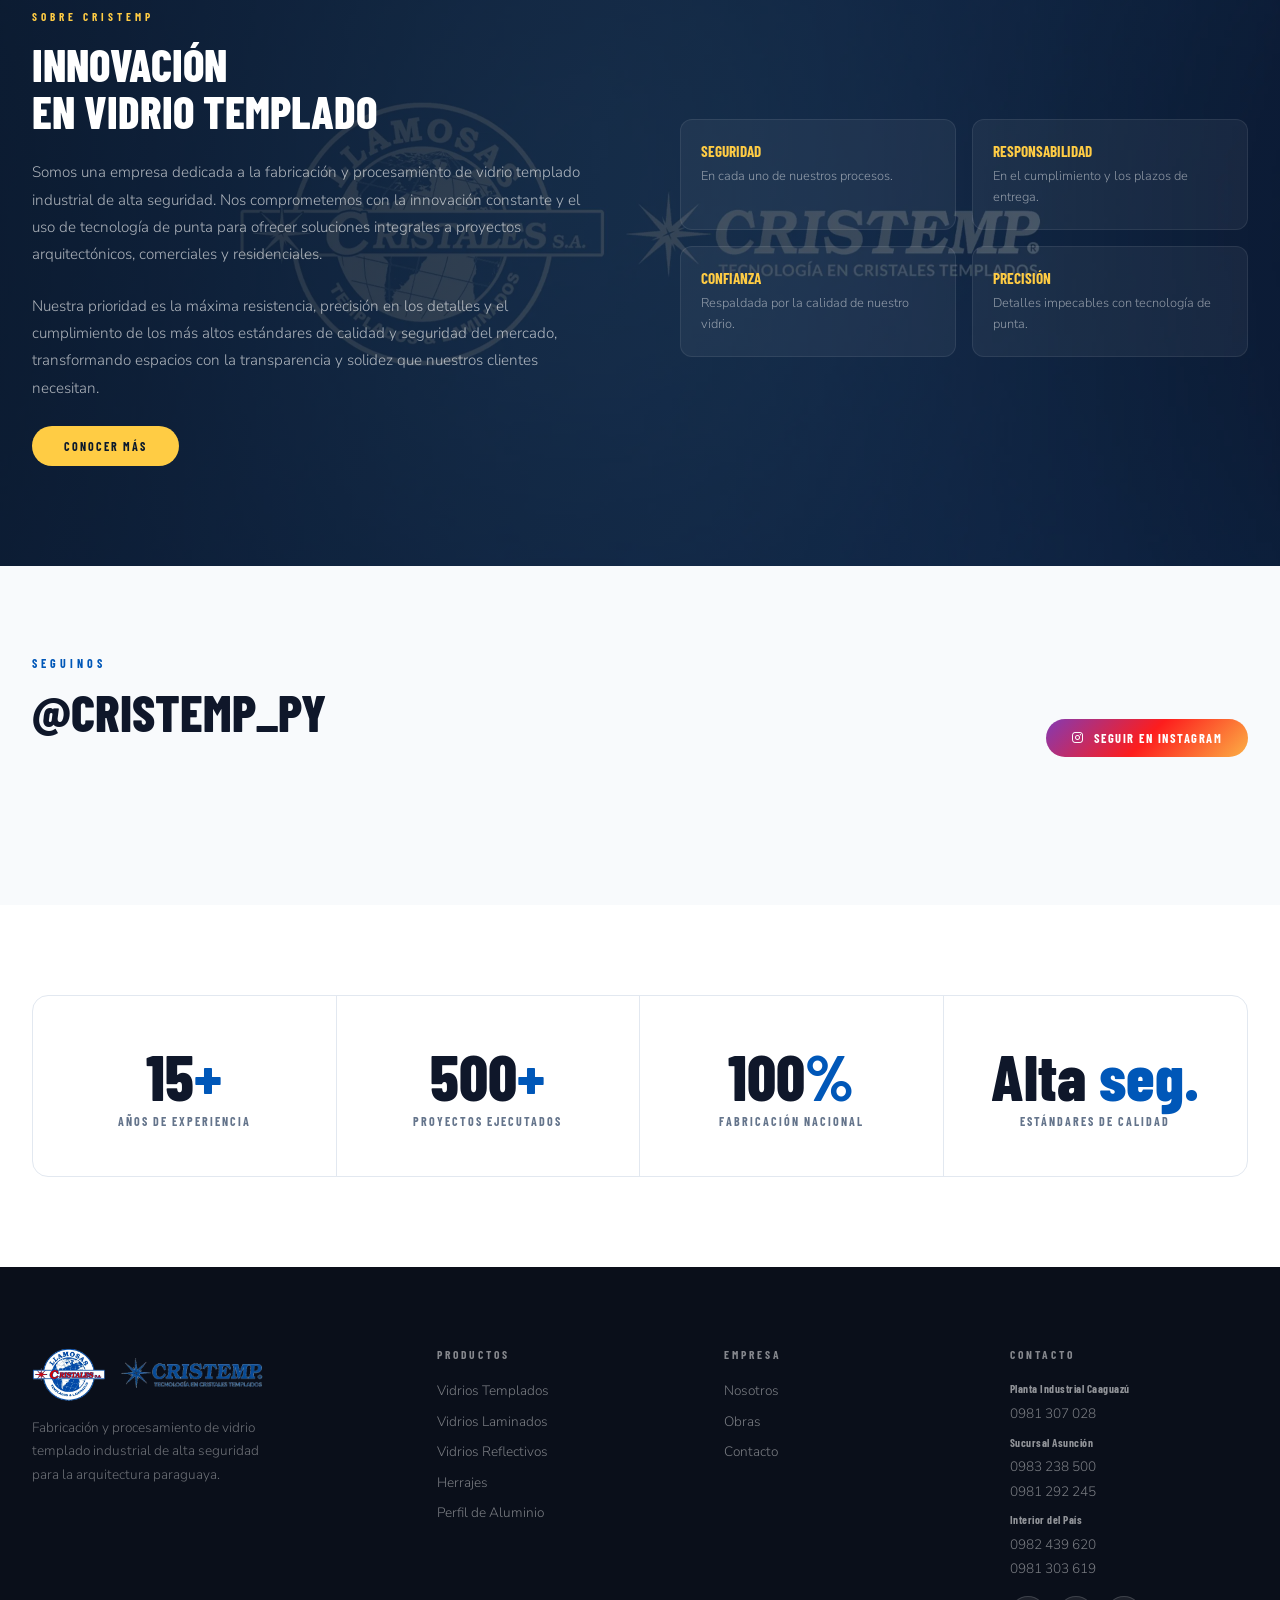
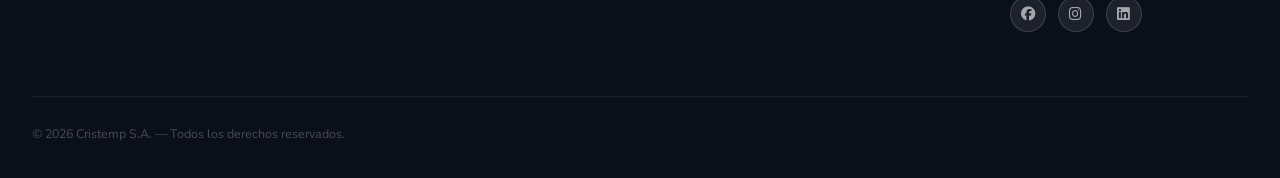
==== commit c73bc187: "optimizacion de la accesibilidad de la web" ====
--- a/index.html
+++ b/index.html
@@ -97,27 +97,27 @@
           <span class="nav__contact-group-label">Planta Industrial Caaguazú</span>
           <a href="https://wa.me/595981307028?text=Hola,%20me%20pongo%20en%20contacto%20a%20trav%C3%A9s%20de%20la%20p%C3%A1gina%20web."
             target="_blank" rel="noopener">
-            <i class="fab fa-whatsapp"></i> 0981 307 028
+            <i class="fab fa-whatsapp" aria-hidden="true"></i> 0981 307 028
           </a>
 
           <span class="nav__contact-group-label">Sucursal Asunción</span>
           <a href="https://wa.me/595983238500?text=Hola,%20me%20pongo%20en%20contacto%20a%20trav%C3%A9s%20de%20la%20p%C3%A1gina%20web."
             target="_blank" rel="noopener">
-            <i class="fab fa-whatsapp"></i> 0983 238 500
+            <i class="fab fa-whatsapp" aria-hidden="true"></i> 0983 238 500
           </a>
           <a href="https://wa.me/595981292245?text=Hola,%20me%20pongo%20en%20contacto%20a%20trav%C3%A9s%20de%20la%20p%C3%A1gina%20web."
             target="_blank" rel="noopener">
-            <i class="fab fa-whatsapp"></i> 0981 292 245
+            <i class="fab fa-whatsapp" aria-hidden="true"></i> 0981 292 245
           </a>
 
           <span class="nav__contact-group-label">Interior del País</span>
           <a href="https://wa.me/595982439620?text=Hola,%20me%20pongo%20en%20contacto%20a%20trav%C3%A9s%20de%20la%20p%C3%A1gina%20web."
             target="_blank" rel="noopener">
-            <i class="fab fa-whatsapp"></i> 0982 439 620
+            <i class="fab fa-whatsapp" aria-hidden="true"></i> 0982 439 620
           </a>
           <a href="https://wa.me/595981303619?text=Hola,%20me%20pongo%20en%20contacto%20a%20trav%C3%A9s%20de%20la%20p%C3%A1gina%20web."
             target="_blank" rel="noopener">
-            <i class="fab fa-whatsapp"></i> 0981 303 619
+            <i class="fab fa-whatsapp" aria-hidden="true"></i> 0981 303 619
           </a>
         </div>
       </div>
@@ -127,10 +127,10 @@
   <!-- ════ HERO ════ -->
   <section class="hero hero--static">
 
-    <div class="hero__picture hero__picture--desktop"
+    <div class="hero__picture hero__picture--desktop" role="presentation" aria-hidden="true"
       style="background-image:url('images/indexCard.jpeg');">
     </div>
-    <div class="hero__picture hero__picture--mobile" style="background-image:url('imagesObras/obras5.webp');"></div>
+    <div class="hero__picture hero__picture--mobile" role="presentation" aria-hidden="true" style="background-image:url('imagesObras/obras5.webp');"></div>
     <div class="hero__slide-overlay"></div>
 
     <!-- Card glassmorphism (solo desktop) -->
@@ -157,19 +157,19 @@
   <div class="cat-bar">
     <a href="productos.html#vidrios" class="cat-bar__item">
       <span>Vidrios</span>
-      <span class="cat-bar__arrow">&#8595;</span>
+      <span class="cat-bar__arrow" aria-hidden="true">&#8595;</span>
     </a>
     <a href="productos.html#herrajes" class="cat-bar__item">
       <span>Herrajes</span>
-      <span class="cat-bar__arrow">&#8595;</span>
+      <span class="cat-bar__arrow" aria-hidden="true">&#8595;</span>
     </a>
     <a href="productos.html#aluminio" class="cat-bar__item">
       <span>Perfil de Aluminio</span>
-      <span class="cat-bar__arrow">&#8595;</span>
+      <span class="cat-bar__arrow" aria-hidden="true">&#8595;</span>
     </a>
     <a href="productos.html" class="cat-bar__item">
       <span>Todos los productos</span>
-      <span class="cat-bar__arrow">&#8594;</span>
+      <span class="cat-bar__arrow" aria-hidden="true">&#8594;</span>
     </a>
   </div>
 
@@ -181,7 +181,7 @@
       <a href="productos.html" class="disc-card">
         <img class="disc-card__img" src="images/productosIndex.webp" alt="Productos Cristemp" loading="lazy">
         <div class="disc-card__overlay"></div>
-        <div class="disc-card__icon">↗</div>
+        <div class="disc-card__icon" aria-hidden="true">↗</div>
         <div class="disc-card__body">
           <div class="disc-card__name">Productos</div>
           <div class="disc-card__sub">Vidrios, herrajes y aluminio</div>
@@ -191,7 +191,7 @@
       <a href="obras.html" class="disc-card">
         <img class="disc-card__img" src="images/obrasIndex.jpeg" alt="Obras ejecutadas Cristemp" loading="lazy">
         <div class="disc-card__overlay"></div>
-        <div class="disc-card__icon">↗</div>
+        <div class="disc-card__icon" aria-hidden="true">↗</div>
         <div class="disc-card__body">
           <div class="disc-card__name">Nuestras obras</div>
           <div class="disc-card__sub">Proyectos ejecutados</div>
@@ -201,7 +201,7 @@
       <a href="nosotros.html" class="disc-card">
         <img class="disc-card__img" src="images/quienesSomosIndex.jpeg" alt="Quiénes somos Cristemp" loading="lazy">
         <div class="disc-card__overlay"></div>
-        <div class="disc-card__icon">↗</div>
+        <div class="disc-card__icon" aria-hidden="true">↗</div>
         <div class="disc-card__body">
           <div class="disc-card__name">Quiénes somos</div>
           <div class="disc-card__sub">Misión, visión y valores</div>
@@ -213,8 +213,8 @@
 
   <!-- ════ QUIÉNES SOMOS ════ -->
   <section class="about-strip">
-    <div class="about-strip__bg"></div>
-    <div class="about-strip__overlay"></div>
+    <div class="about-strip__bg" role="presentation" aria-hidden="true"></div>
+    <div class="about-strip__overlay" role="presentation" aria-hidden="true"></div>
     <div class="about-strip__inner">
 
       <div>
@@ -359,15 +359,15 @@
 
           <div class="footer__social">
             <a href="https://www.facebook.com/share/1bWRRLYzb1/?mibextid=wwXlfr" target="_blank" rel="noopener"
-              class="social-icon">
-              <i class="fab fa-facebook"></i>
+              class="social-icon" aria-label="Seguinos en Facebook">
+              <i class="fab fa-facebook" aria-hidden="true"></i>
             </a>
             <a href="https://www.instagram.com/cristemp_py?igsh=cDNnd2t2dG1pcGU3" target="_blank" rel="noopener"
-              class="social-icon">
-              <i class="fab fa-instagram"></i>
-            </a>
-            <a href="https://www.linkedin.com/company/cristemp/" target="_blank" rel="noopener" class="social-icon">
-              <i class="fab fa-linkedin"></i>
+              class="social-icon" aria-label="Seguinos en Instagram">
+              <i class="fab fa-instagram" aria-hidden="true"></i>
+            </a>
+            <a href="https://www.linkedin.com/company/cristemp/" target="_blank" rel="noopener" class="social-icon" aria-label="Seguinos en LinkedIn">
+              <i class="fab fa-linkedin" aria-hidden="true"></i>
             </a>
           </div>
         </div> <!-- CORREGIDO: Cierre correcto de footer__col -->
@@ -380,7 +380,7 @@
 
   <a href="https://wa.me/595983109933?text=Hola,%20me%20pongo%20en%20contacto%20a%20trav%C3%A9s%20de%20la%20p%C3%A1gina%20web.%20Quisiera%20recibir%20m%C3%A1s%20informaci%C3%B3n%20sobre%20sus%20productos%20y%20servicios%20de%20vidrios%20templados"
     class="wa-float" target="_blank" rel="noopener" aria-label="Contactar por WhatsApp">
-    <i class="fab fa-whatsapp"></i>
+    <i class="fab fa-whatsapp" aria-hidden="true"></i>
   </a>
 
   <script src="main.js"></script>
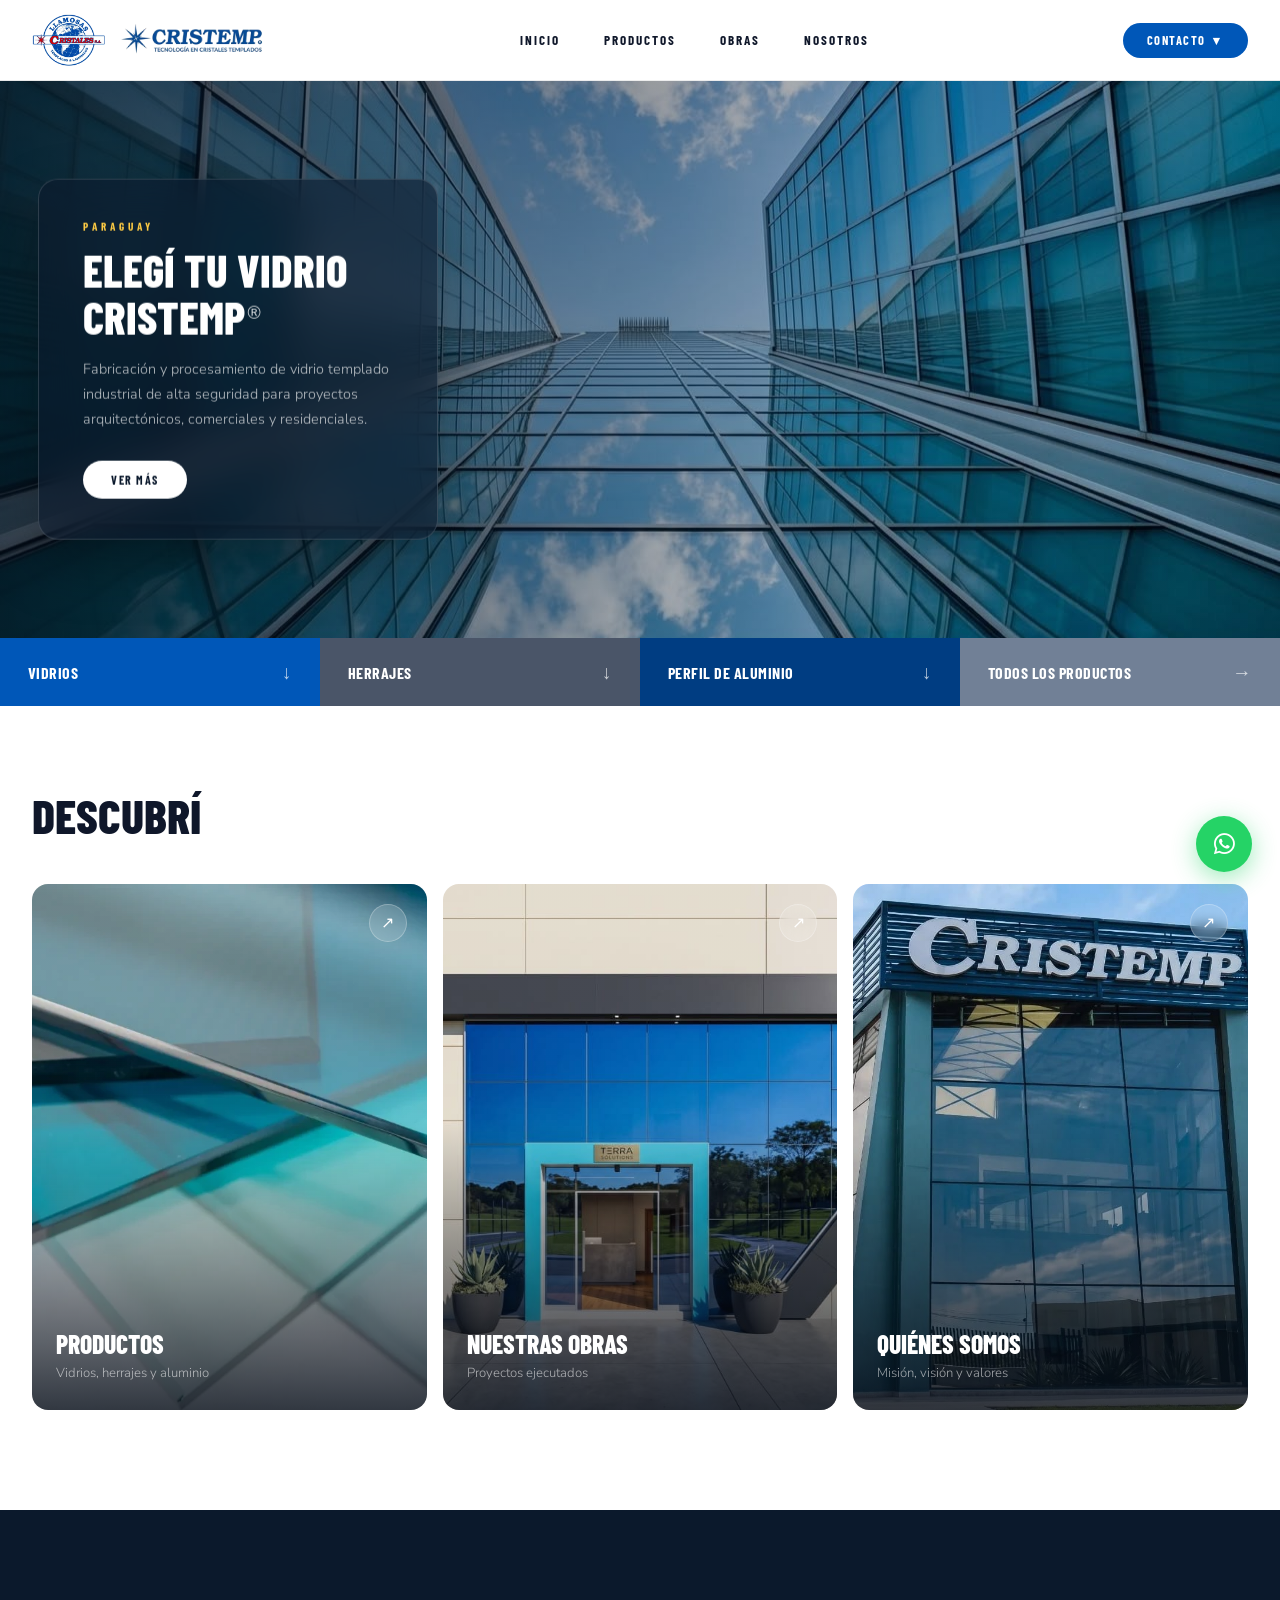
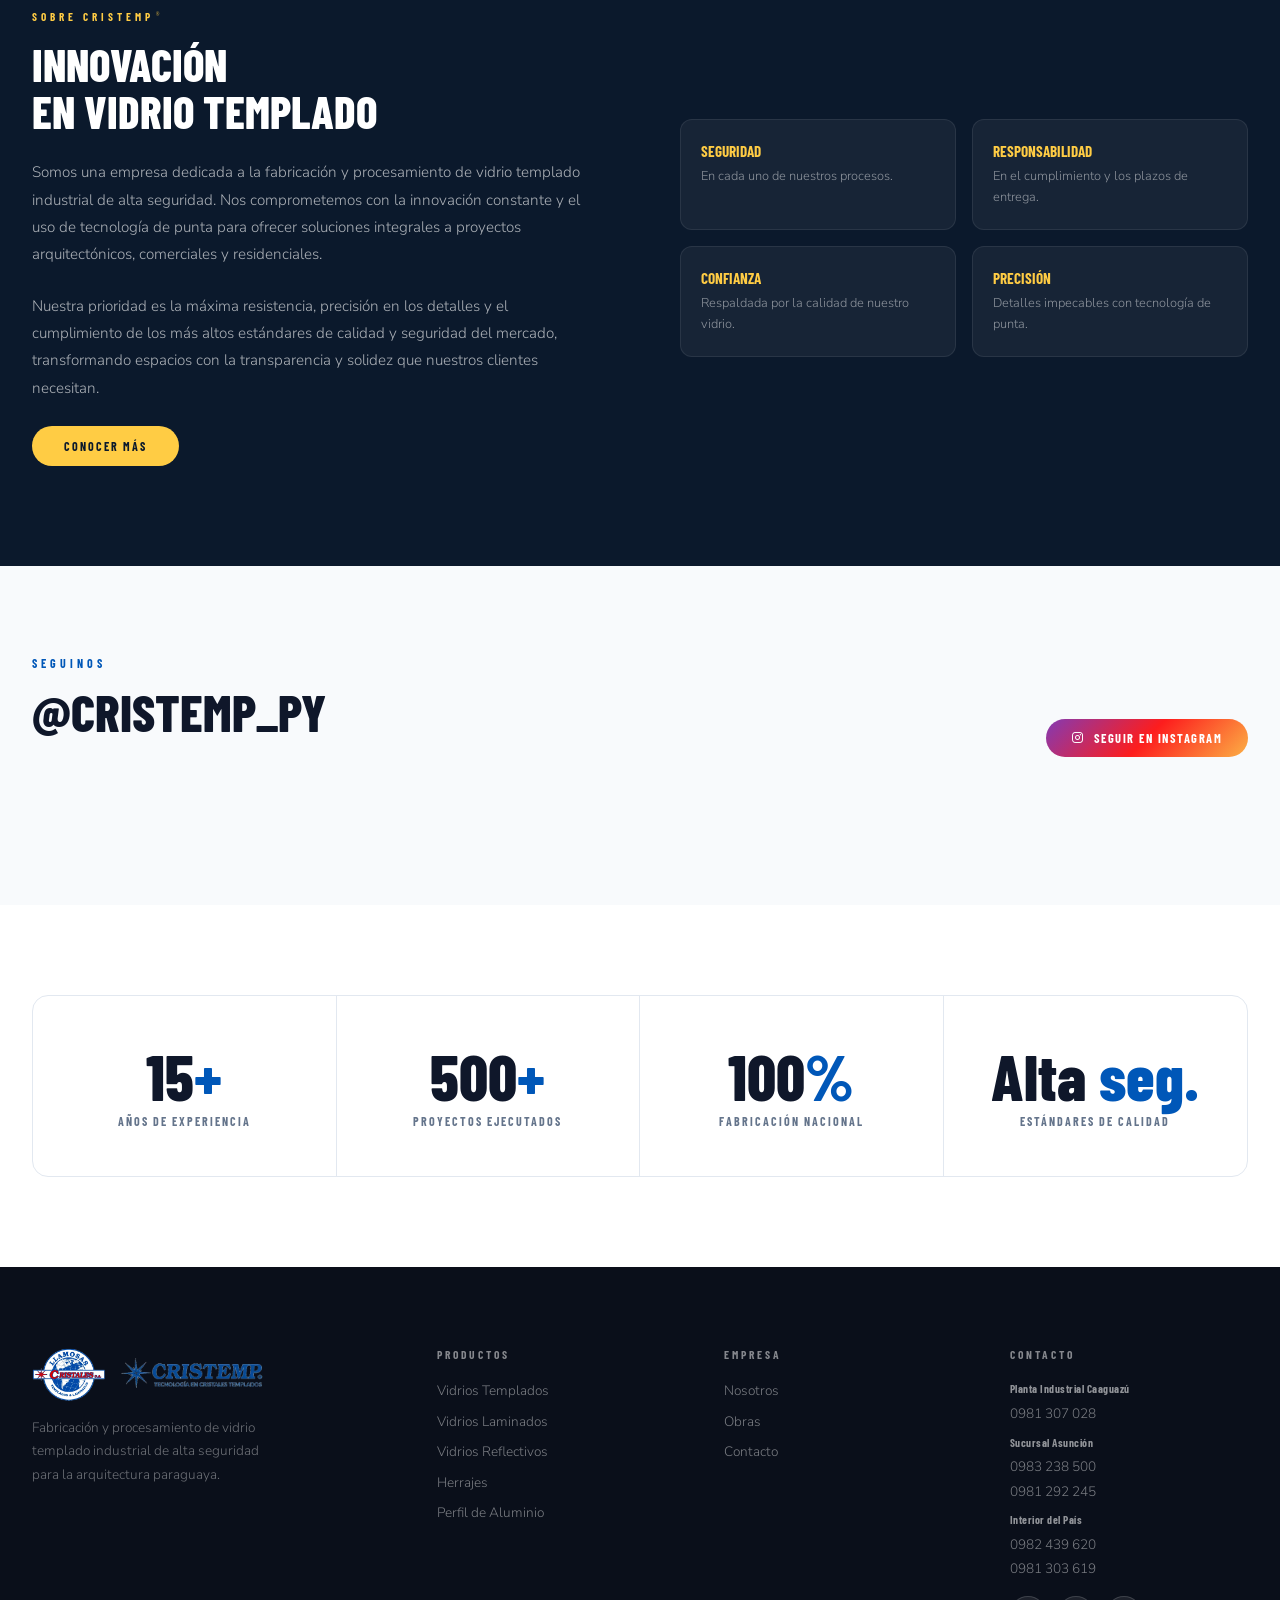
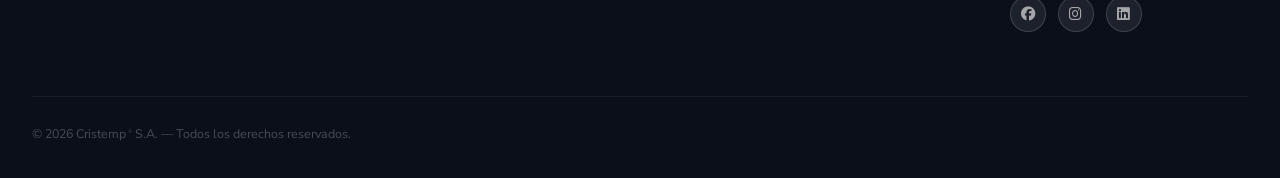
==== commit 4cd48c34: "reagregar simbolo de marca registrada" ====
--- a/index.html
+++ b/index.html
@@ -136,7 +136,7 @@
     <!-- Card glassmorphism (solo desktop) -->
     <div class="hero__card">
       <span class="hero__card-label">Paraguay</span>
-      <h1 class="hero__card-title">Elegí tu vidrio<br>Cristemp</h1>
+      <h1 class="hero__card-title">Elegí tu vidrio<br>Cristemp<sup>®</sup></h1>
       <p class="hero__card-desc">Fabricación y procesamiento de vidrio templado industrial de alta seguridad para
         proyectos arquitectónicos, comerciales y residenciales.</p>
       <div class="hero__card-actions">
@@ -147,7 +147,7 @@
     <!-- Contenido mobile: texto directo sobre la imagen, sin card -->
     <div class="hero__mobile-content">
       <span class="hero__mobile-label">Paraguay</span>
-      <h1 class="hero__mobile-title">Elegí tu vidrio<br>Cristemp</h1>
+      <h1 class="hero__mobile-title">Elegí tu vidrio<br>Cristemp<sup>®</sup></h1>
       <a href="productos.html" class="hero__mobile-btn">Ver más</a>
     </div>
 
@@ -218,7 +218,7 @@
     <div class="about-strip__inner">
 
       <div>
-        <p class="about-strip__label">Sobre Cristemp</p>
+        <p class="about-strip__label">Sobre Cristemp<sup>®</sup></p>
         <h2 class="about-strip__title">Innovación<br>en vidrio templado</h2>
         <p class="about-strip__text">Somos una empresa dedicada a la fabricación y procesamiento de vidrio templado
           industrial de alta seguridad. Nos comprometemos con la innovación constante y el uso de tecnología de punta
@@ -373,7 +373,7 @@
         </div> <!-- CORREGIDO: Cierre correcto de footer__col -->
       </div> <!-- cierra footer__top -->
       <div class="footer__bottom">
-        <span class="footer__copy">&copy; 2026 Cristemp S.A. — Todos los derechos reservados.</span>
+        <span class="footer__copy">&copy; 2026 Cristemp<sup>®</sup> S.A. — Todos los derechos reservados.</span>
       </div>
     </div>
   </footer>
--- a/css/styles.css
+++ b/css/styles.css
@@ -656,7 +656,7 @@
 .about-strip__bg {
   position: absolute;
   inset: 0;
-  background-image: url('/images/cristemp_index.webp');
+  background-image: url('images/cristemp_index.webp');
   background-size: cover;
   background-position: center;
   opacity: 0.55;
@@ -1599,7 +1599,7 @@
   }
 
   .about-strip__bg {
-    background-image: url('/images/cristemp_index_mobile.webp');
+    background-image: url('images/cristemp_index_mobile.webp');
   }
 
   @media (max-width: 480px) {
@@ -2844,4 +2844,15 @@
     .instagram-widget {
       padding: 0 20px;
     }
-  }+  }
+/* ═══════════════════════════════════════════
+   SÍMBOLO DE MARCA REGISTRADA (®)
+═══════════════════════════════════════════ */
+sup {
+  font-size: 0.4em;
+  vertical-align: super;
+  line-height: 0;
+  margin-left: 2px;
+  font-weight: 400;
+  opacity: 0.85;
+}
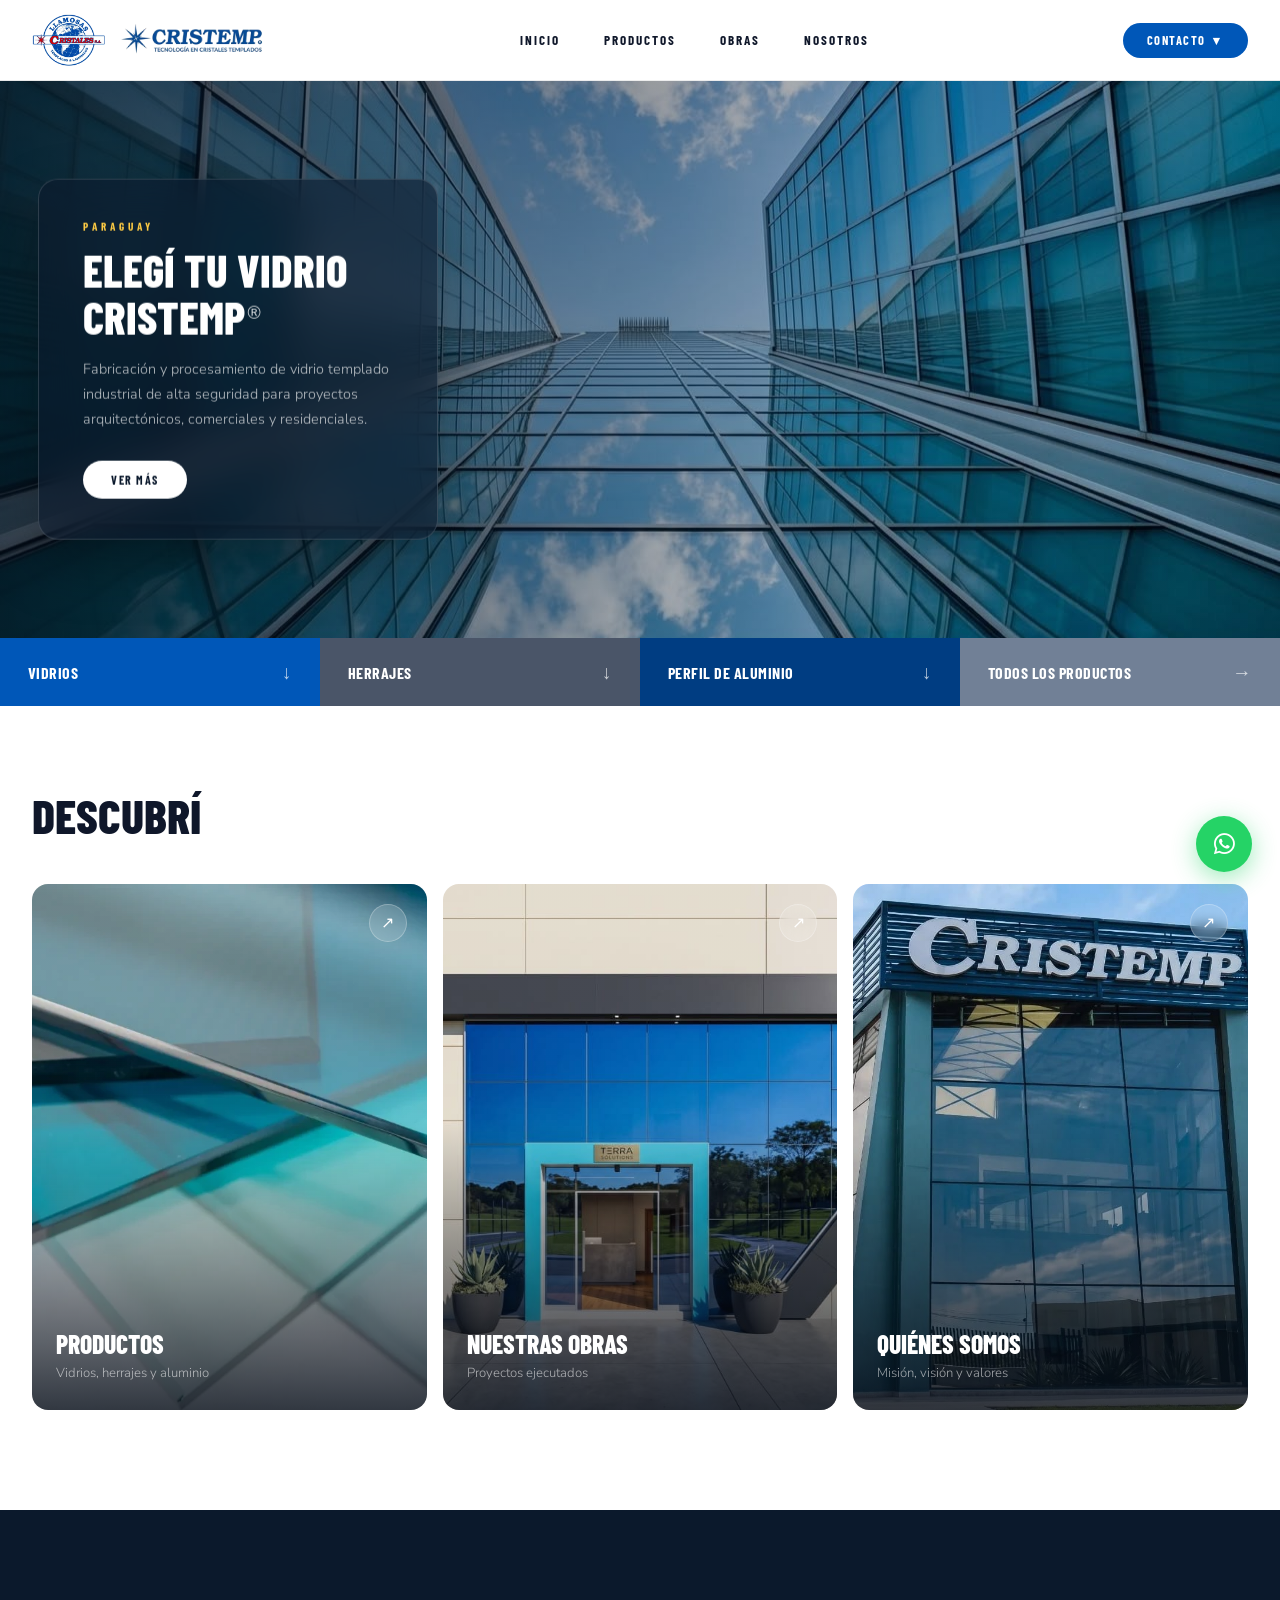
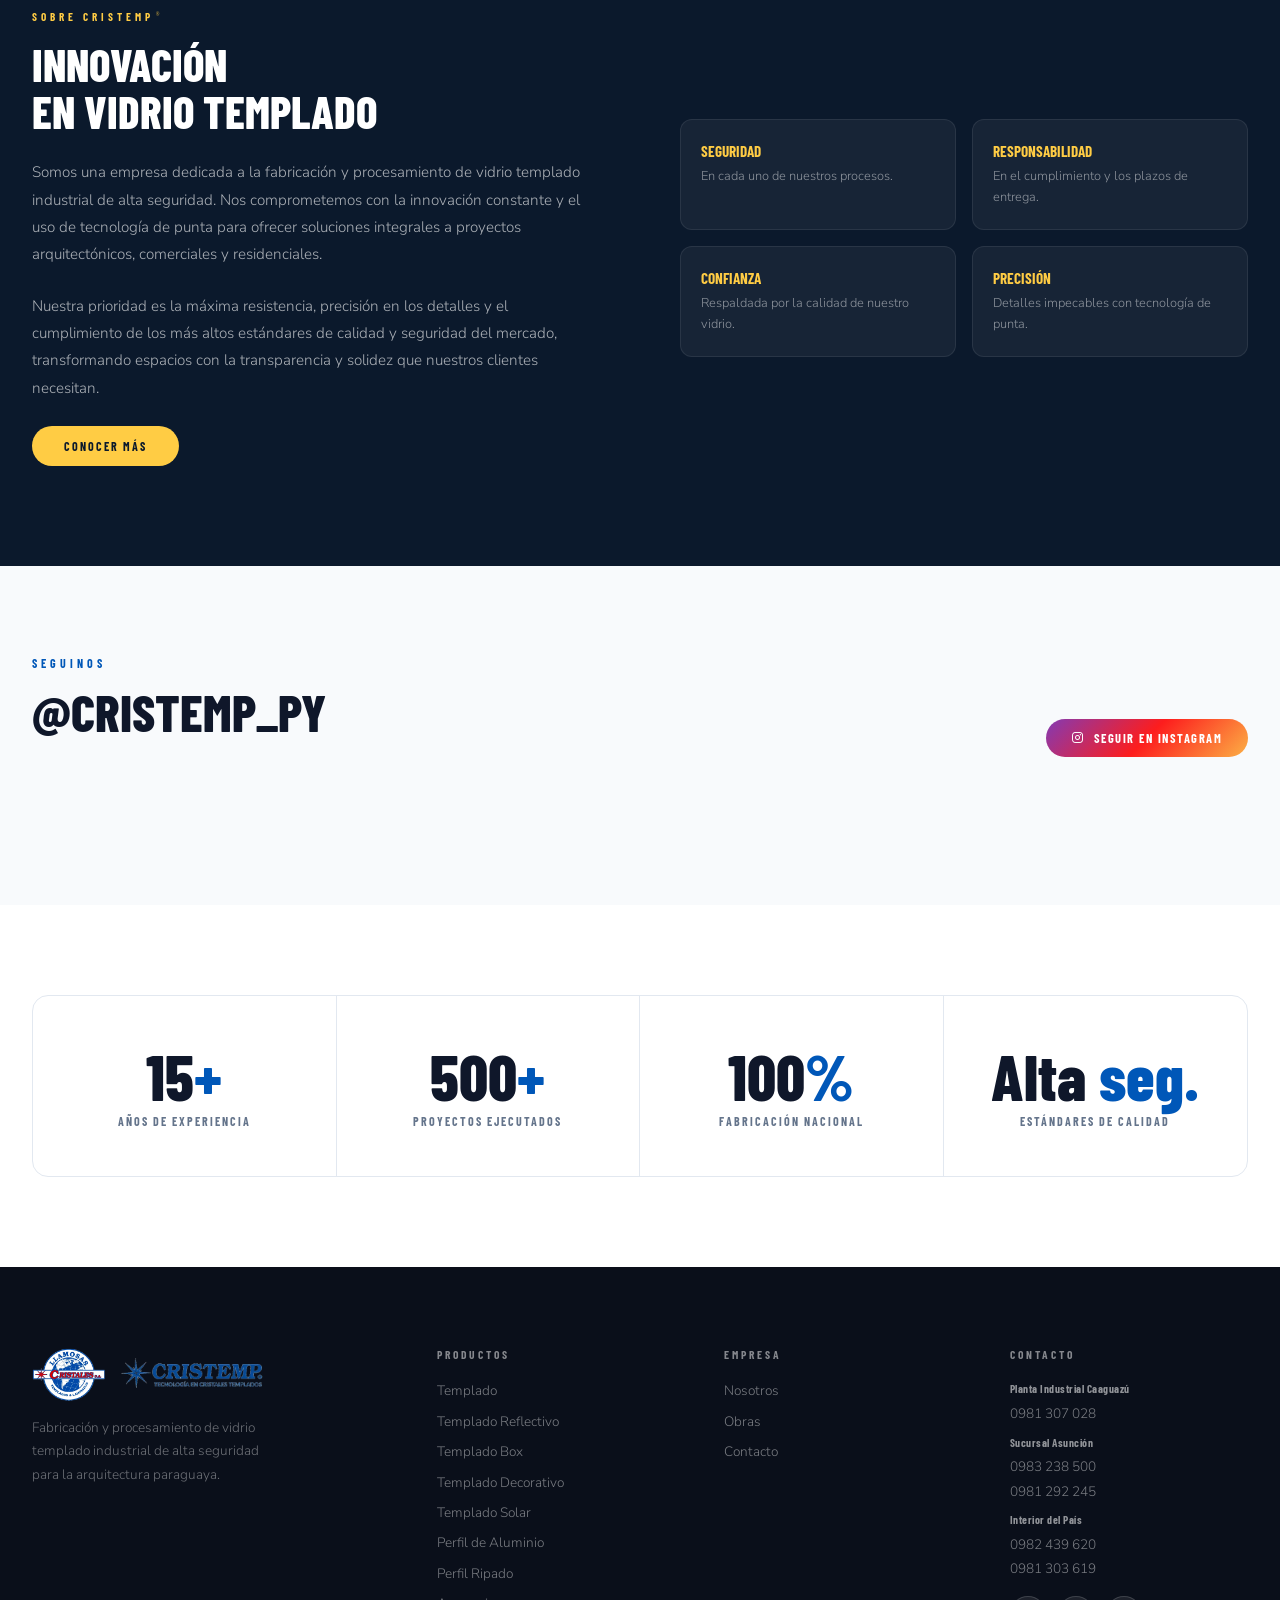
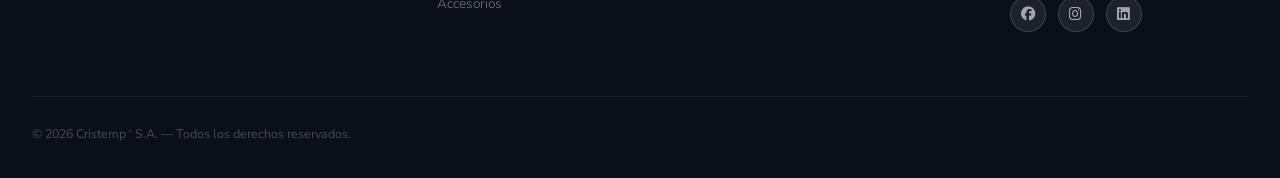
==== commit 7e9ff03a: "nuevos productos" ====
--- a/index.html
+++ b/index.html
@@ -318,11 +318,14 @@
         <div class="footer__col">
           <div class="footer__col-title">Productos</div>
           <ul>
-            <li><a href="productos.html#vidrios">Vidrios Templados</a></li>
-            <li><a href="productos.html#vidrios">Vidrios Laminados</a></li>
-            <li><a href="productos.html#vidrios">Vidrios Reflectivos</a></li>
-            <li><a href="productos.html#herrajes">Herrajes</a></li>
+            <li><a href="productos.html#templado">Templado</a></li>
+            <li><a href="productos.html#reflectivo">Templado Reflectivo</a></li>
+            <li><a href="productos.html#box">Templado Box</a></li>
+            <li><a href="productos.html#decorativo">Templado Decorativo</a></li>
+            <li><a href="productos.html#solar">Templado Solar</a></li>
             <li><a href="productos.html#aluminio">Perfil de Aluminio</a></li>
+            <li><a href="productos.html#ripado">Perfil Ripado</a></li>
+            <li><a href="productos.html#accesorios">Accesorios</a></li>
           </ul>
         </div>
         <div class="footer__col">
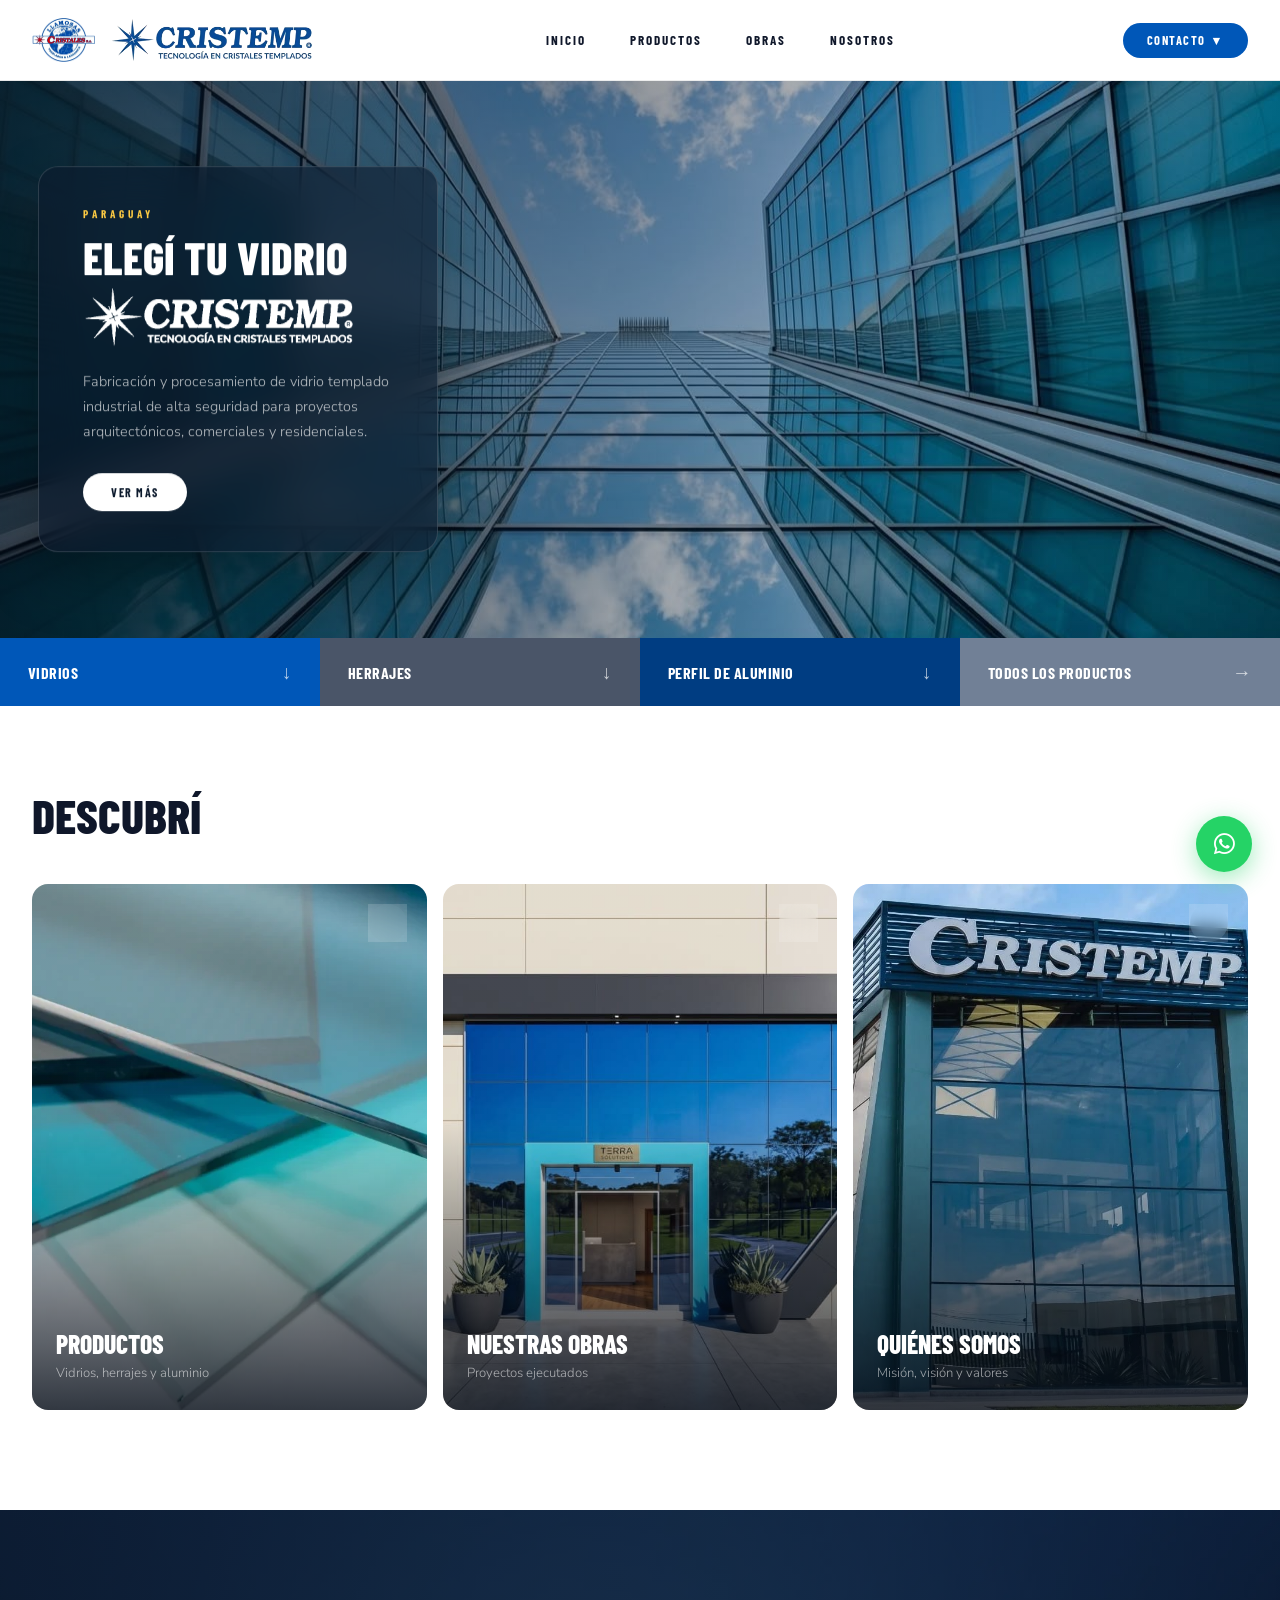
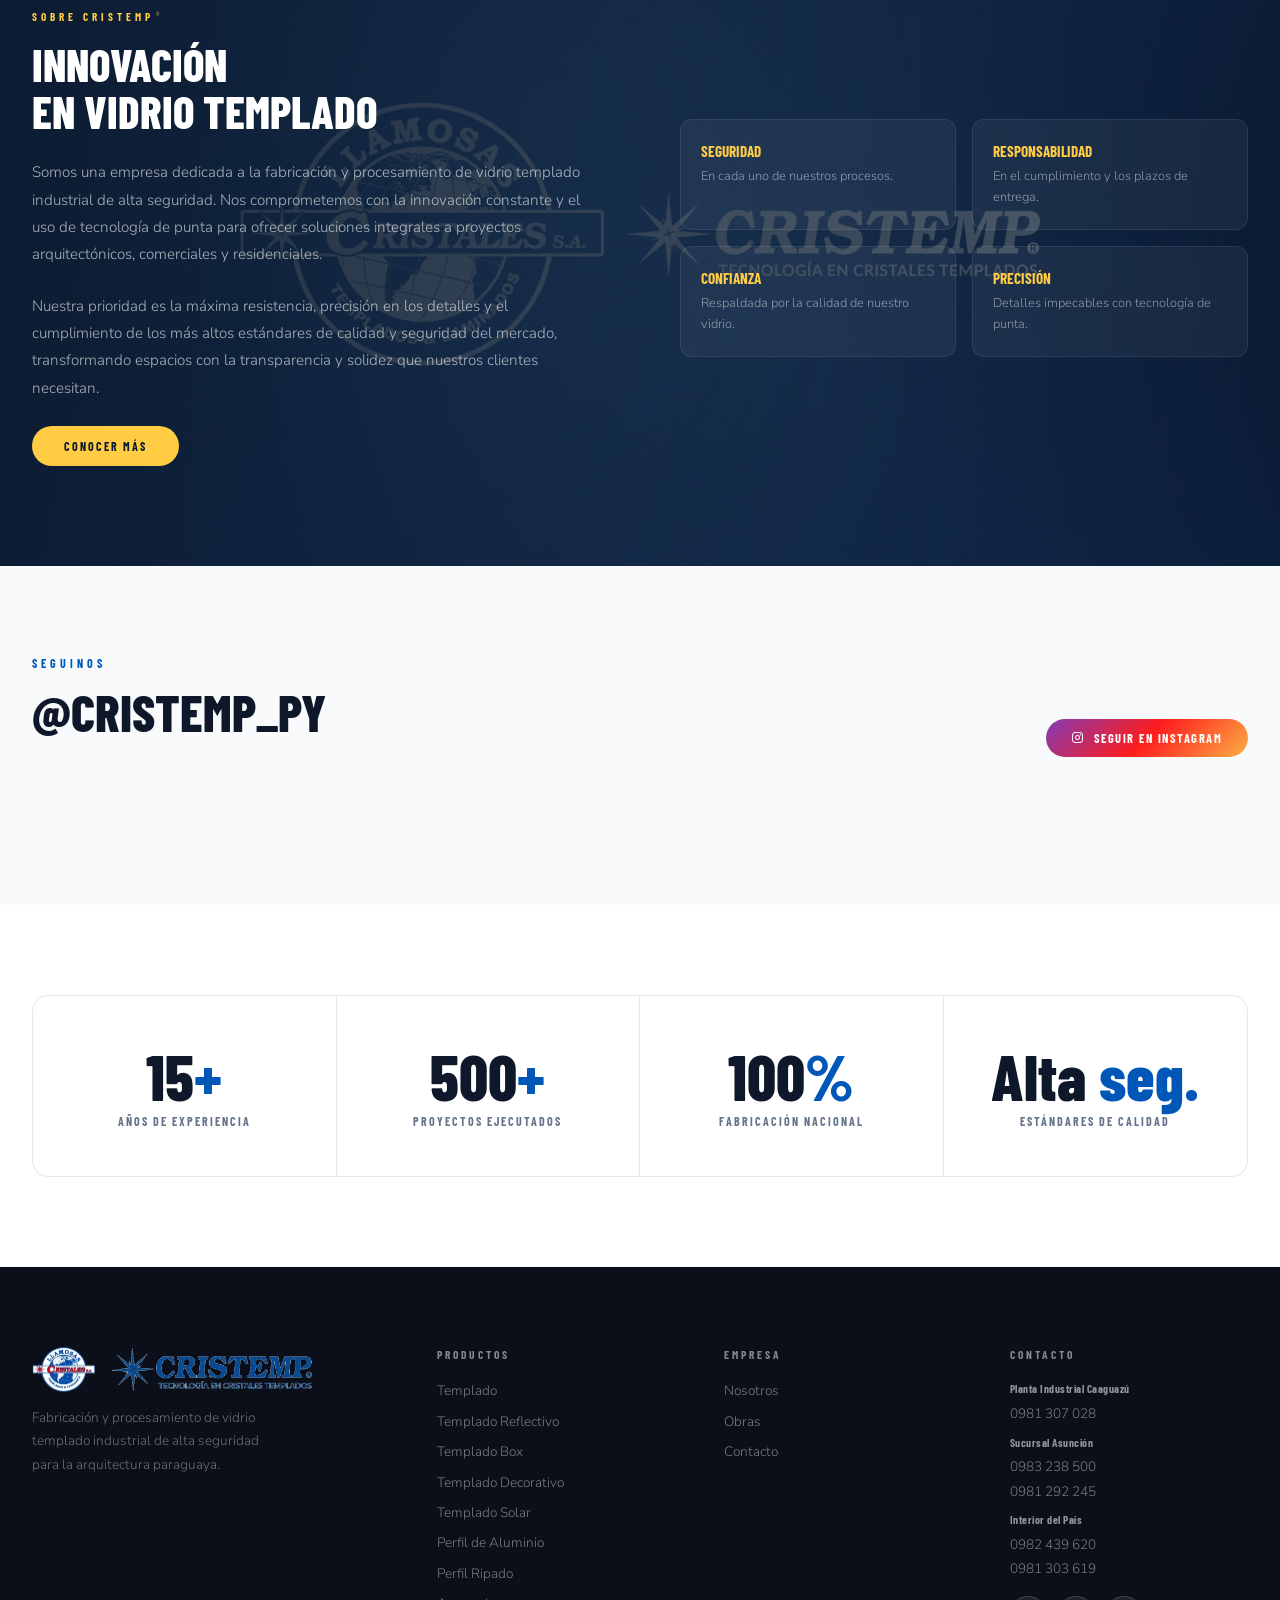
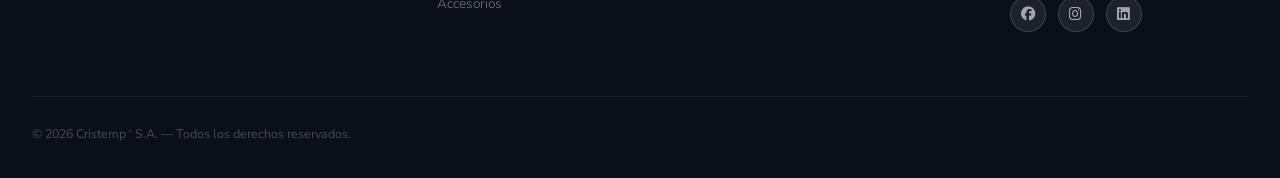
==== commit deafb764: "cambiar el texto por el logo en index" ====
--- a/index.html
+++ b/index.html
@@ -136,7 +136,10 @@
     <!-- Card glassmorphism (solo desktop) -->
     <div class="hero__card">
       <span class="hero__card-label">Paraguay</span>
-      <h1 class="hero__card-title">Elegí tu vidrio<br>Cristemp<sup>®</sup></h1>
+      <h1 class="hero__card-title">
+        Elegí tu vidrio<br>
+        <img src="images/cristemp.webp" alt="Cristemp" class="hero__card-logo">
+      </h1>
       <p class="hero__card-desc">Fabricación y procesamiento de vidrio templado industrial de alta seguridad para
         proyectos arquitectónicos, comerciales y residenciales.</p>
       <div class="hero__card-actions">
@@ -147,7 +150,10 @@
     <!-- Contenido mobile: texto directo sobre la imagen, sin card -->
     <div class="hero__mobile-content">
       <span class="hero__mobile-label">Paraguay</span>
-      <h1 class="hero__mobile-title">Elegí tu vidrio<br>Cristemp<sup>®</sup></h1>
+      <h1 class="hero__mobile-title">
+        Elegí tu vidrio<br>
+        <img src="images/cristemp.webp" alt="Cristemp" class="hero__mobile-logo">
+      </h1>
       <a href="productos.html" class="hero__mobile-btn">Ver más</a>
     </div>
 
--- a/css/styles.css
+++ b/css/styles.css
@@ -120,7 +120,7 @@
 }
 
 .header__logo-img {
-  max-height: 55px;
+  max-height: 45px;
   width: auto;
   display: block;
 }
@@ -388,7 +388,13 @@
   color: var(--white);
   margin-bottom: 16px;
 }
-
+.hero__card-logo {
+  display: inline-block;
+  margin-top: 6px !important;
+  height: 60px !important;
+  width: auto !important;
+  filter: brightness(0) invert(1);
+}
 .hero__card-desc {
   font-size: 0.9rem;
   font-weight: 300;
@@ -656,7 +662,7 @@
 .about-strip__bg {
   position: absolute;
   inset: 0;
-  background-image: url('images/cristemp_index.webp');
+  background-image: url('/images/cristemp_index.webp');
   background-size: cover;
   background-position: center;
   opacity: 0.55;
@@ -1513,6 +1519,14 @@
     margin-bottom: 20px;
   }
 
+  .hero__mobile-logo {
+    display: inline-block;
+    height: 48px;
+    width: auto;
+    margin-top: 6px;
+    filter: brightness(0) invert(1) drop-shadow(0 2px 8px rgba(0, 0, 0, 0.4));
+  }
+
   .hero__mobile-btn {
     display: inline-block;
     font-family: var(--f-display);
@@ -1599,7 +1613,7 @@
   }
 
   .about-strip__bg {
-    background-image: url('images/cristemp_index_mobile.webp');
+    background-image: url('/images/cristemp_index_mobile.webp');
   }
 
   @media (max-width: 480px) {
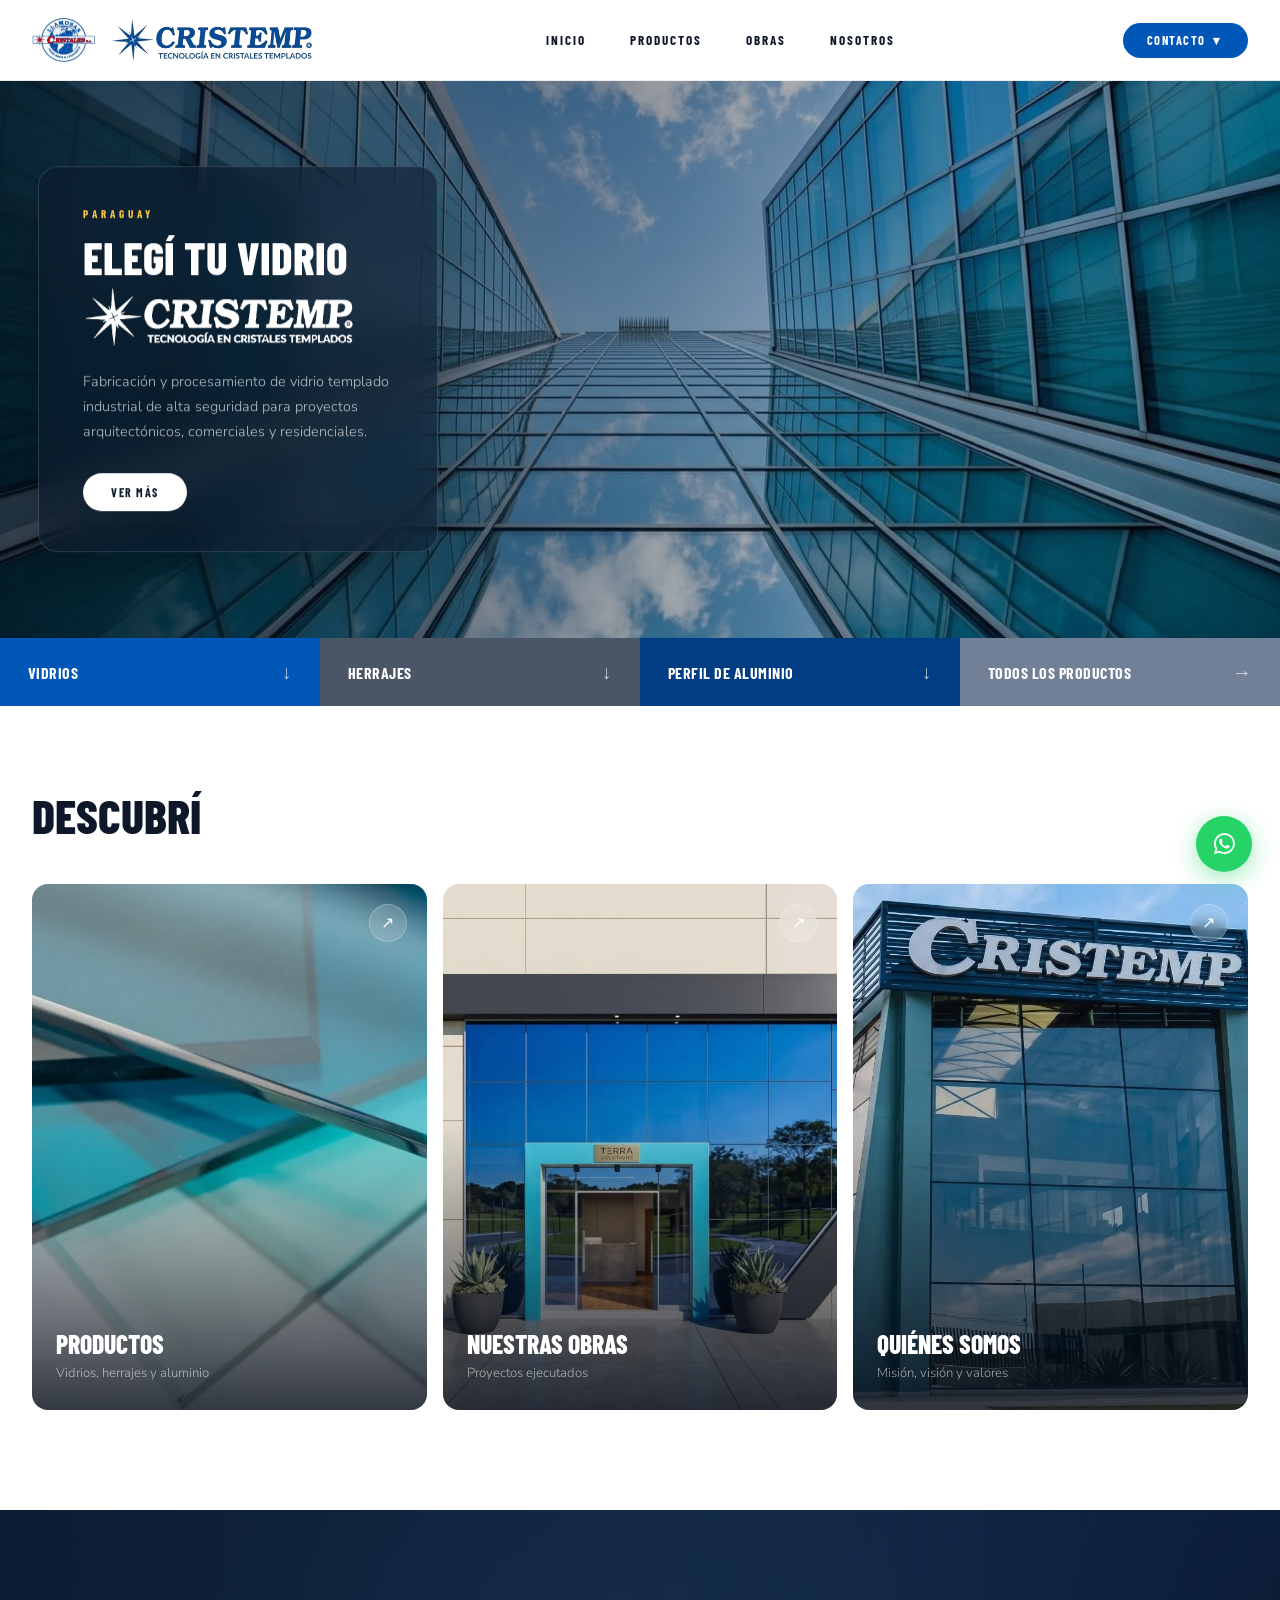
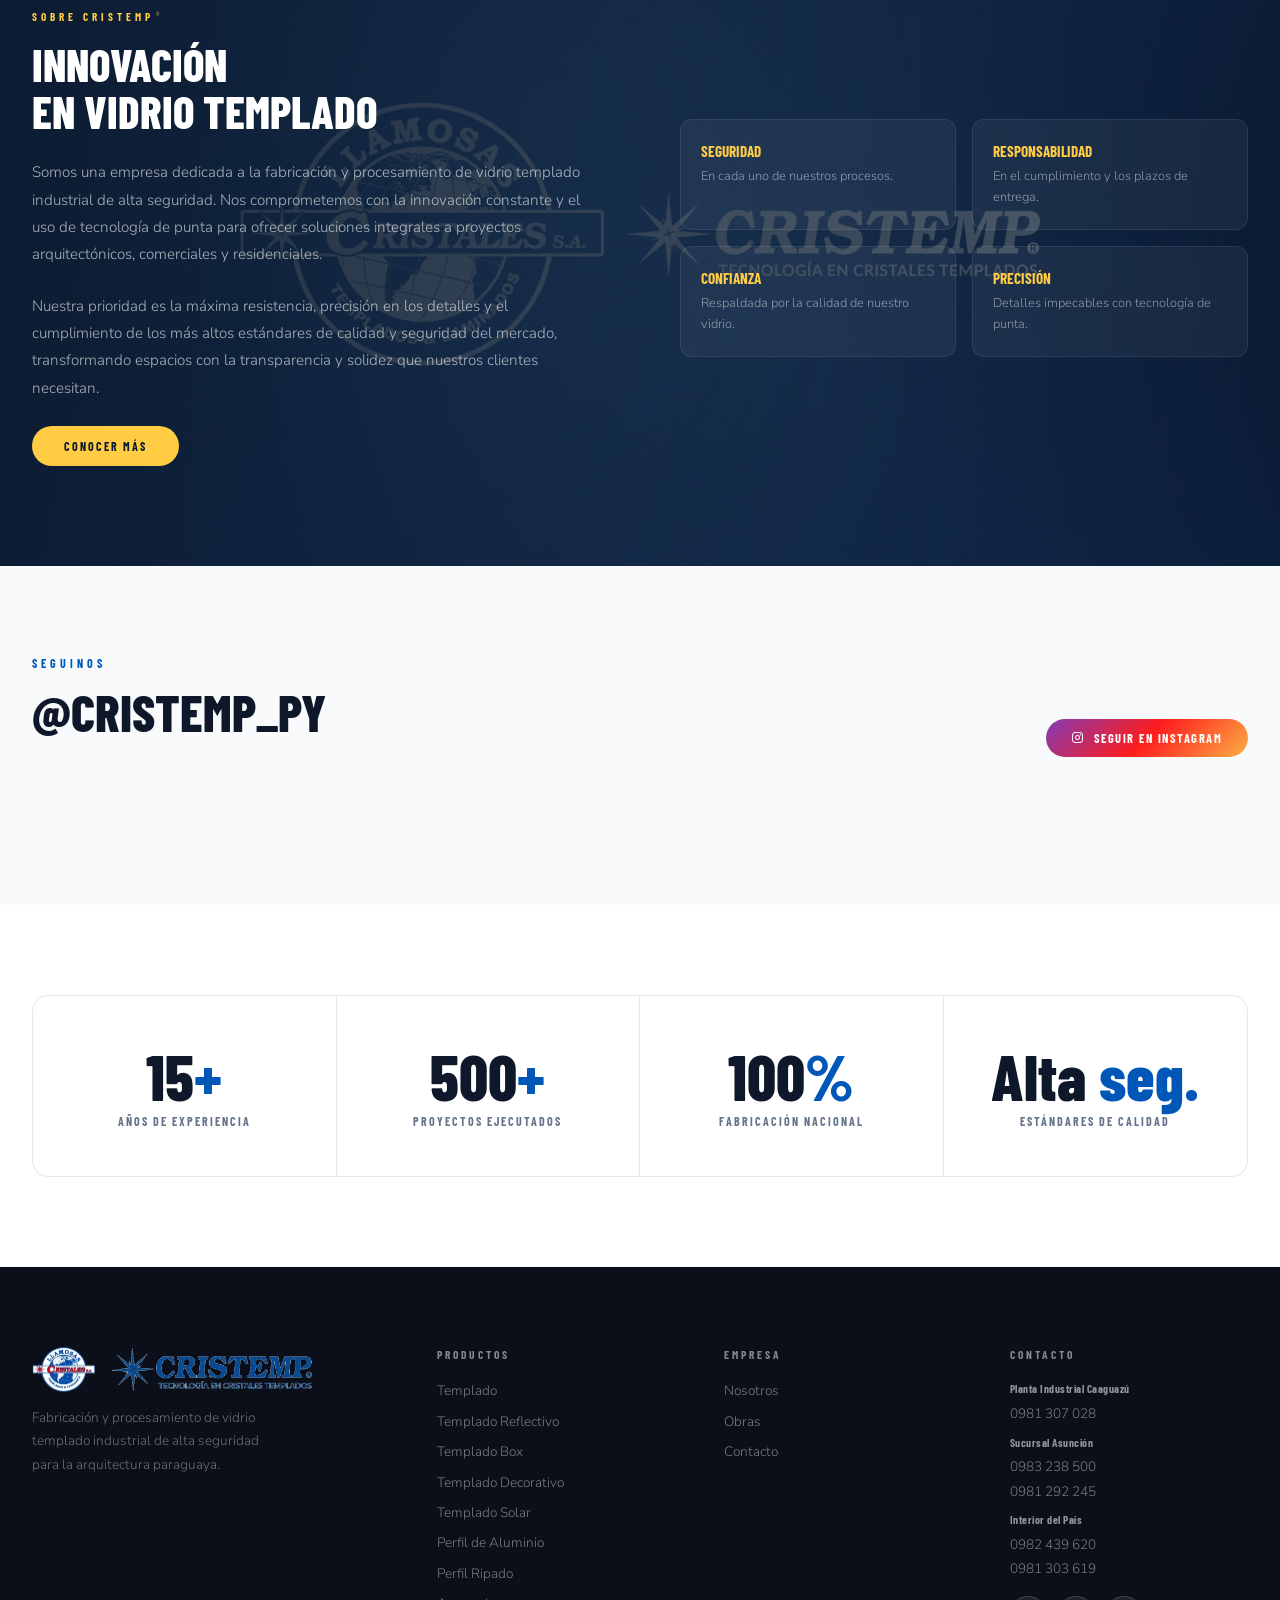
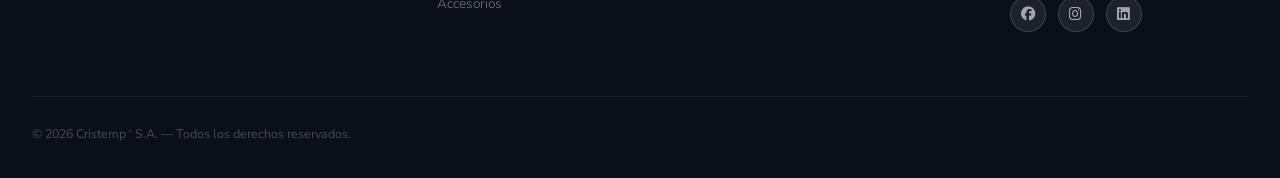
==== commit 5ad69910: "agregar logo en blanco" ====
--- a/index.html
+++ b/index.html
@@ -138,7 +138,7 @@
       <span class="hero__card-label">Paraguay</span>
       <h1 class="hero__card-title">
         Elegí tu vidrio<br>
-        <img src="images/cristemp.webp" alt="Cristemp" class="hero__card-logo">
+        <img src="images/cristemp2.webp" alt="Cristemp" class="hero__card-logo">
       </h1>
       <p class="hero__card-desc">Fabricación y procesamiento de vidrio templado industrial de alta seguridad para
         proyectos arquitectónicos, comerciales y residenciales.</p>
--- a/css/styles.css
+++ b/css/styles.css
@@ -1521,10 +1521,9 @@
 
   .hero__mobile-logo {
     display: inline-block;
-    height: 48px;
+    height: 30px;
     width: auto;
     margin-top: 6px;
-    filter: brightness(0) invert(1) drop-shadow(0 2px 8px rgba(0, 0, 0, 0.4));
   }
 
   .hero__mobile-btn {
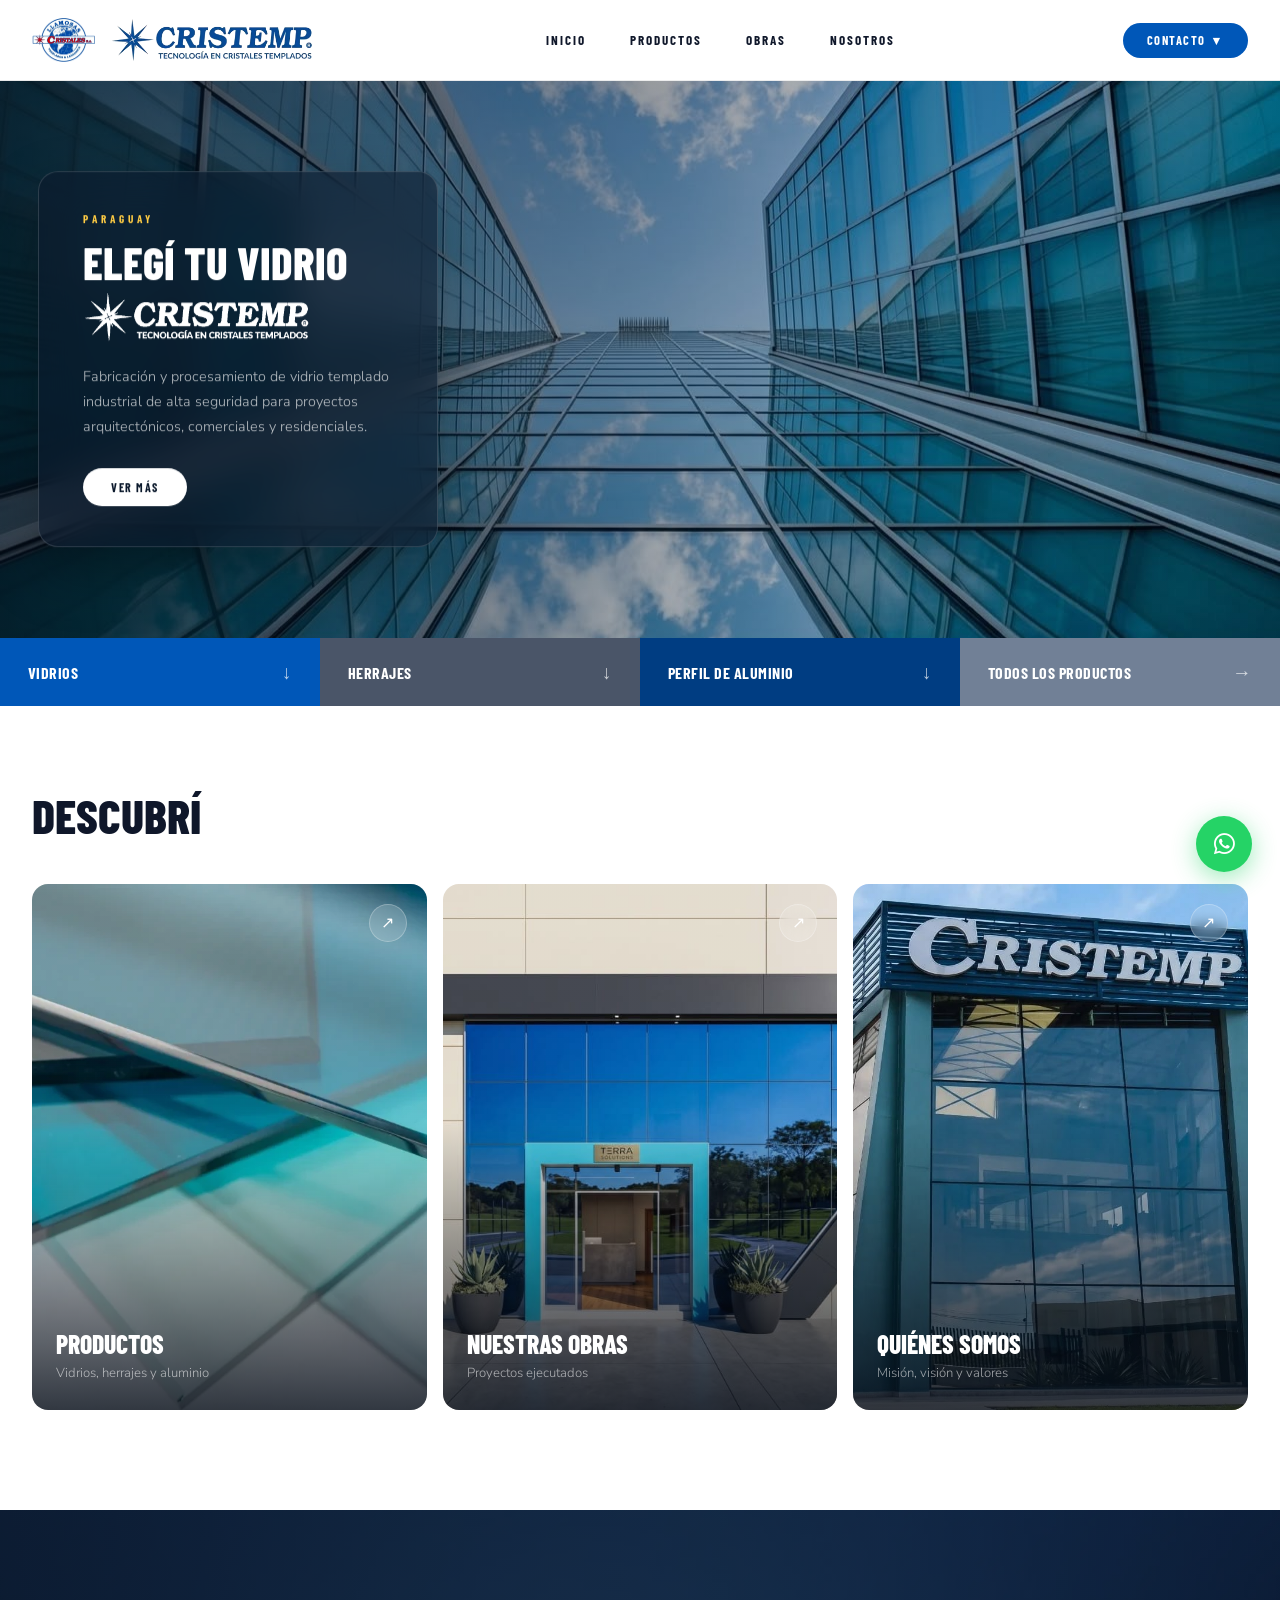
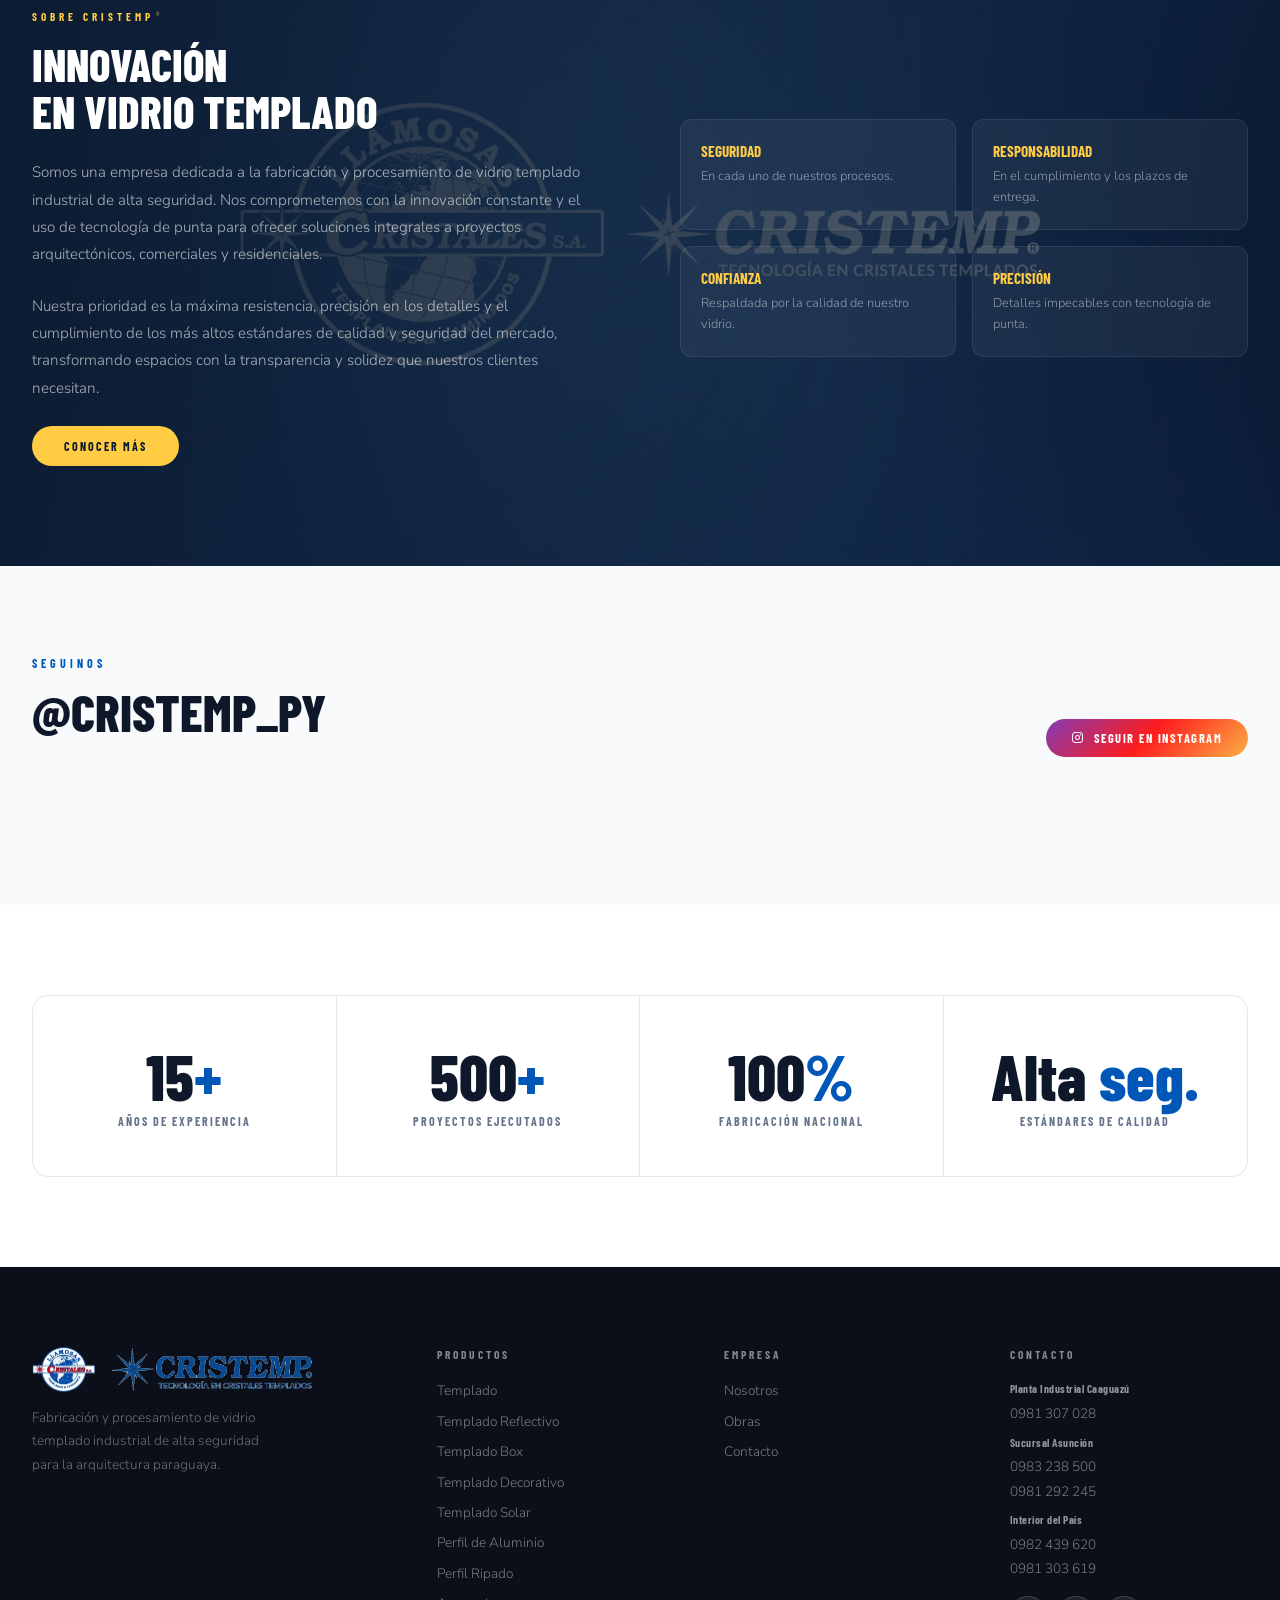
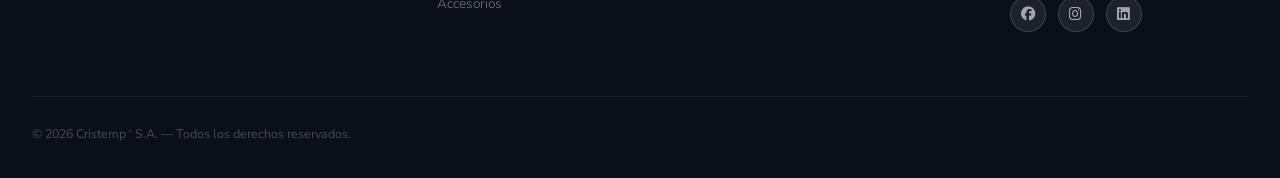
==== commit 8a3635ee: "reesctrurando de carpetas y archivos del proyecto" ====
--- a/index.html
+++ b/index.html
@@ -83,9 +83,9 @@
         <button class="nav__toggle" aria-label="Abrir menú" aria-expanded="false">☰</button>
         <ul class="nav__list">
           <li><a href="index.html" class="nav__link">Inicio</a></li>
-          <li><a href="productos.html" class="nav__link">Productos</a></li>
-          <li><a href="obras.html" class="nav__link">Obras</a></li>
-          <li><a href="nosotros.html" class="nav__link">Nosotros</a></li>
+          <li><a href="productos/" class="nav__link">Productos</a></li>
+          <li><a href="obras/" class="nav__link">Obras</a></li>
+          <li><a href="nosotros/" class="nav__link">Nosotros</a></li>
         </ul>
       </nav>
       <div class="header__contact-group">
@@ -93,7 +93,7 @@
         <button class="nav__cta">Contacto ▼</button>
 
         <!-- Lista desplegable oculta -->
-                <div class="nav__contact-dropdown nav__contact-dropdown--grouped">
+        <div class="nav__contact-dropdown nav__contact-dropdown--grouped">
           <span class="nav__contact-group-label">Planta Industrial Caaguazú</span>
           <a href="https://wa.me/595981307028?text=Hola,%20me%20pongo%20en%20contacto%20a%20trav%C3%A9s%20de%20la%20p%C3%A1gina%20web."
             target="_blank" rel="noopener">
@@ -143,7 +143,7 @@
       <p class="hero__card-desc">Fabricación y procesamiento de vidrio templado industrial de alta seguridad para
         proyectos arquitectónicos, comerciales y residenciales.</p>
       <div class="hero__card-actions">
-        <a href="productos.html" class="hero__card-btn">Ver más</a>
+        <a href="productos/" class="hero__card-btn">Ver más</a>
       </div>
     </div>
 
@@ -152,28 +152,28 @@
       <span class="hero__mobile-label">Paraguay</span>
       <h1 class="hero__mobile-title">
         Elegí tu vidrio<br>
-        <img src="images/cristemp.webp" alt="Cristemp" class="hero__mobile-logo">
+        <img src="images/cristemp2.webp" alt="Cristemp" class="hero__mobile-logo">
       </h1>
-      <a href="productos.html" class="hero__mobile-btn">Ver más</a>
+      <a href="productos/" class="hero__mobile-btn">Ver más</a>
     </div>
 
   </section>
 
   <!-- ════ BARRA DE CATEGORÍAS ════ -->
   <div class="cat-bar">
-    <a href="productos.html#vidrios" class="cat-bar__item">
+    <a href="productos/#vidrios" class="cat-bar__item">
       <span>Vidrios</span>
       <span class="cat-bar__arrow" aria-hidden="true">&#8595;</span>
     </a>
-    <a href="productos.html#herrajes" class="cat-bar__item">
+    <a href="productos/#herrajes" class="cat-bar__item">
       <span>Herrajes</span>
       <span class="cat-bar__arrow" aria-hidden="true">&#8595;</span>
     </a>
-    <a href="productos.html#aluminio" class="cat-bar__item">
+    <a href="productos/#aluminio" class="cat-bar__item">
       <span>Perfil de Aluminio</span>
       <span class="cat-bar__arrow" aria-hidden="true">&#8595;</span>
     </a>
-    <a href="productos.html" class="cat-bar__item">
+    <a href="productos/" class="cat-bar__item">
       <span>Todos los productos</span>
       <span class="cat-bar__arrow" aria-hidden="true">&#8594;</span>
     </a>
@@ -184,7 +184,7 @@
     <h2 class="discover__heading">Descubrí</h2>
     <div class="discover__grid">
 
-      <a href="productos.html" class="disc-card">
+      <a href="productos/" class="disc-card">
         <img class="disc-card__img" src="images/productosIndex.webp" alt="Productos Cristemp" loading="lazy">
         <div class="disc-card__overlay"></div>
         <div class="disc-card__icon" aria-hidden="true">↗</div>
@@ -194,7 +194,7 @@
         </div>
       </a>
 
-      <a href="obras.html" class="disc-card">
+      <a href="obras/" class="disc-card">
         <img class="disc-card__img" src="images/obrasIndex.jpeg" alt="Obras ejecutadas Cristemp" loading="lazy">
         <div class="disc-card__overlay"></div>
         <div class="disc-card__icon" aria-hidden="true">↗</div>
@@ -204,7 +204,7 @@
         </div>
       </a>
 
-      <a href="nosotros.html" class="disc-card">
+      <a href="nosotros/" class="disc-card">
         <img class="disc-card__img" src="images/quienesSomosIndex.jpeg" alt="Quiénes somos Cristemp" loading="lazy">
         <div class="disc-card__overlay"></div>
         <div class="disc-card__icon" aria-hidden="true">↗</div>
@@ -232,7 +232,7 @@
         <p class="about-strip__text">Nuestra prioridad es la máxima resistencia, precisión en los detalles y el
           cumplimiento de los más altos estándares de calidad y seguridad del mercado, transformando espacios con la
           transparencia y solidez que nuestros clientes necesitan.</p>
-        <a href="nosotros.html" class="about-strip__btn">Conocer más</a>
+        <a href="nosotros/" class="about-strip__btn">Conocer más</a>
       </div>
 
       <div class="about-strip__values">
@@ -309,7 +309,6 @@
     <div class="container">
       <div class="footer__top">
         <div class="footer__brand">
-          <!-- LOGOS AGREGADOS Y TEXTO ANTERIOR ELIMINADO -->
           <div class="footer__logos">
             <a href="index.html" class="header__logo-link">
               <img src="images/llamosas.webp" alt="Logo Cristemp Principal" class="header__logo-img">
@@ -324,26 +323,26 @@
         <div class="footer__col">
           <div class="footer__col-title">Productos</div>
           <ul>
-            <li><a href="productos.html#templado">Templado</a></li>
-            <li><a href="productos.html#reflectivo">Templado Reflectivo</a></li>
-            <li><a href="productos.html#box">Templado Box</a></li>
-            <li><a href="productos.html#decorativo">Templado Decorativo</a></li>
-            <li><a href="productos.html#solar">Templado Solar</a></li>
-            <li><a href="productos.html#aluminio">Perfil de Aluminio</a></li>
-            <li><a href="productos.html#ripado">Perfil Ripado</a></li>
-            <li><a href="productos.html#accesorios">Accesorios</a></li>
+            <li><a href="productos/#templado">Templado</a></li>
+            <li><a href="productos/#reflectivo">Templado Reflectivo</a></li>
+            <li><a href="productos/#box">Templado Box</a></li>
+            <li><a href="productos/#decorativo">Templado Decorativo</a></li>
+            <li><a href="productos/#solar">Templado Solar</a></li>
+            <li><a href="productos/#aluminio">Perfil de Aluminio</a></li>
+            <li><a href="productos/#ripado">Perfil Ripado</a></li>
+            <li><a href="productos/#accesorios">Accesorios</a></li>
           </ul>
         </div>
         <div class="footer__col">
           <div class="footer__col-title">Empresa</div>
           <ul>
-            <li><a href="nosotros.html">Nosotros</a></li>
-            <li><a href="obras.html">Obras</a></li>
-            <li><a href="nosotros.html#contacto">Contacto</a></li>
+            <li><a href="nosotros/">Nosotros</a></li>
+            <li><a href="obras/">Obras</a></li>
+            <li><a href="nosotros/#contacto">Contacto</a></li>
           </ul>
         </div>
         <div class="footer__col">
-                    <div class="footer__col-title">Contacto</div>
+          <div class="footer__col-title">Contacto</div>
           <ul class="footer__contact-list">
             <li class="footer__contact-group">
               <span class="footer__contact-label">Planta Industrial Caaguazú</span>
@@ -379,8 +378,8 @@
               <i class="fab fa-linkedin" aria-hidden="true"></i>
             </a>
           </div>
-        </div> <!-- CORREGIDO: Cierre correcto de footer__col -->
-      </div> <!-- cierra footer__top -->
+        </div>
+      </div>
       <div class="footer__bottom">
         <span class="footer__copy">&copy; 2026 Cristemp<sup>®</sup> S.A. — Todos los derechos reservados.</span>
       </div>
--- a/css/styles.css
+++ b/css/styles.css
@@ -391,7 +391,7 @@
 .hero__card-logo {
   display: inline-block;
   margin-top: 6px !important;
-  height: 60px !important;
+  height: 50px !important;
   width: auto !important;
   filter: brightness(0) invert(1);
 }
@@ -1414,6 +1414,11 @@
     padding-top: 70px;
   }
 
+
+  .header__logo-img {
+    max-height: 40px;
+  }
+
   .header__inner {
     height: 70px;
     padding: 0 20px;
@@ -1521,7 +1526,7 @@
 
   .hero__mobile-logo {
     display: inline-block;
-    height: 30px;
+    height: 32px;
     width: auto;
     margin-top: 6px;
   }
